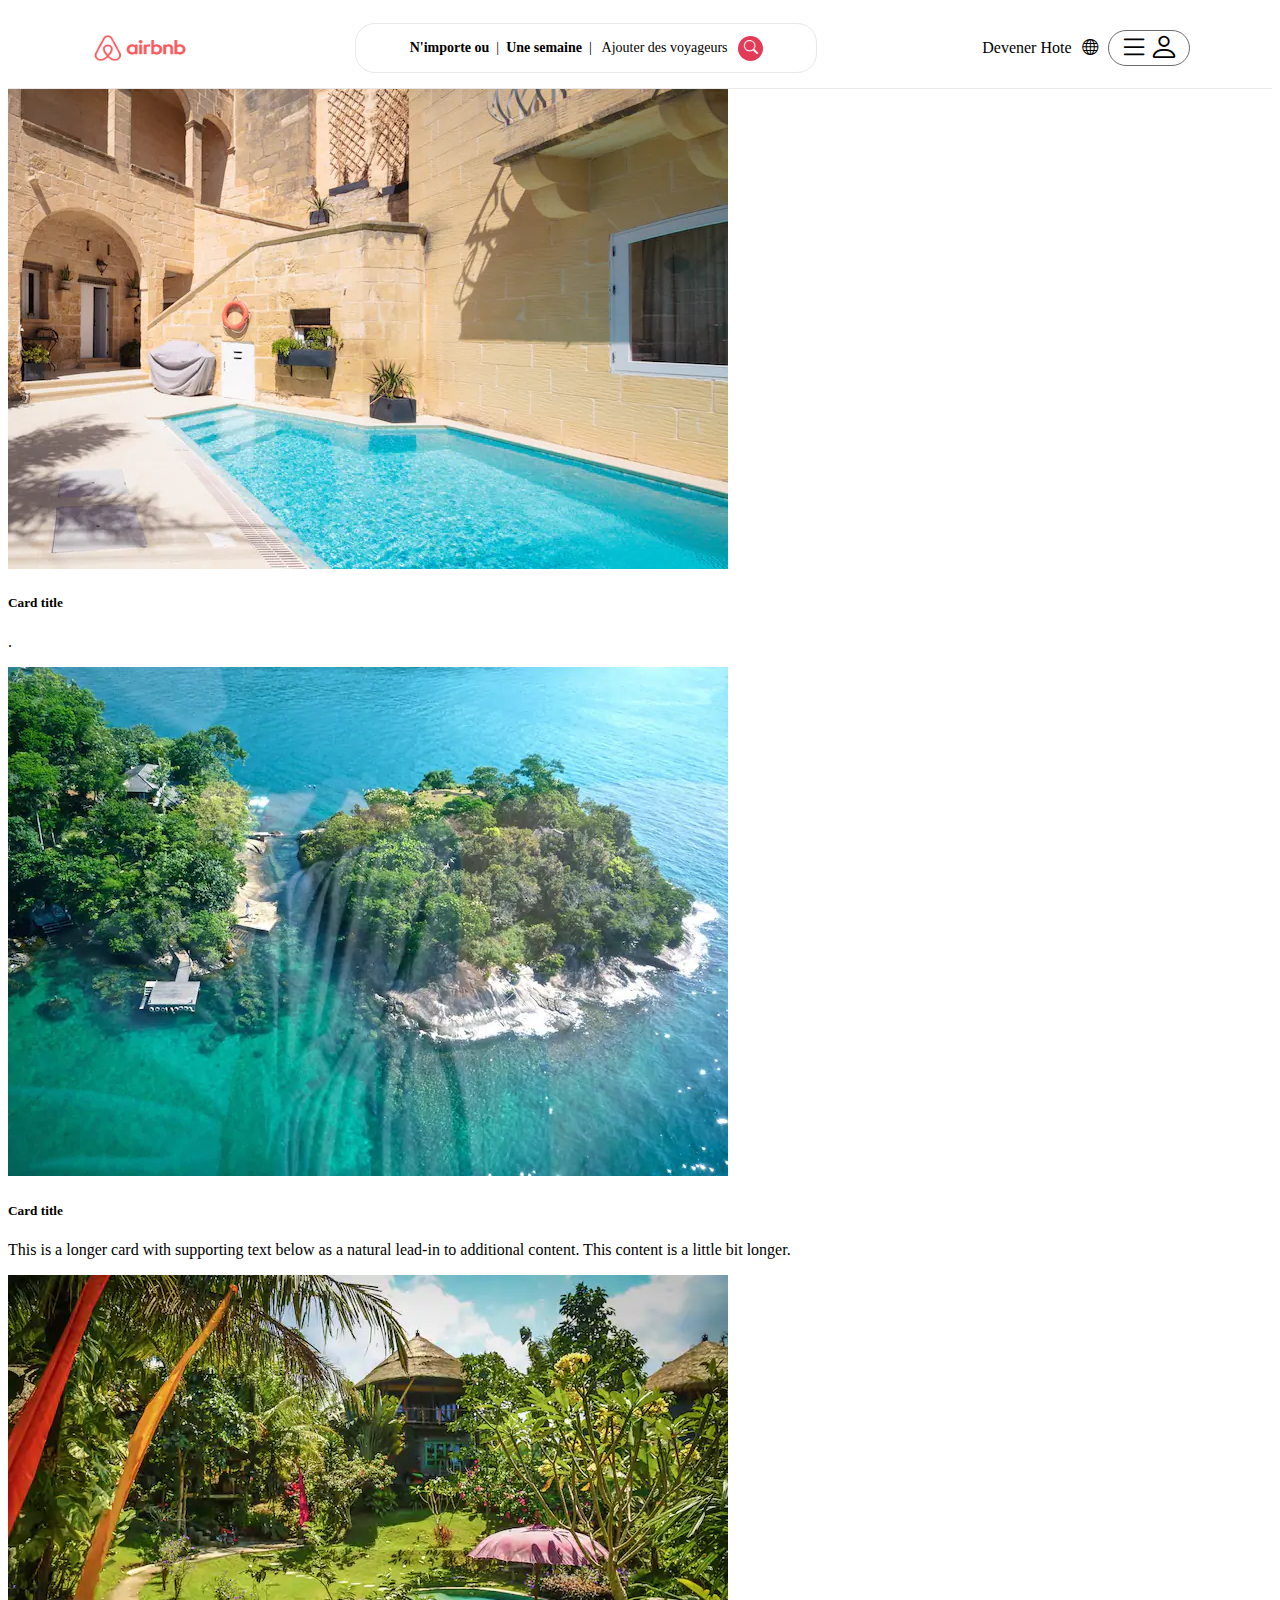
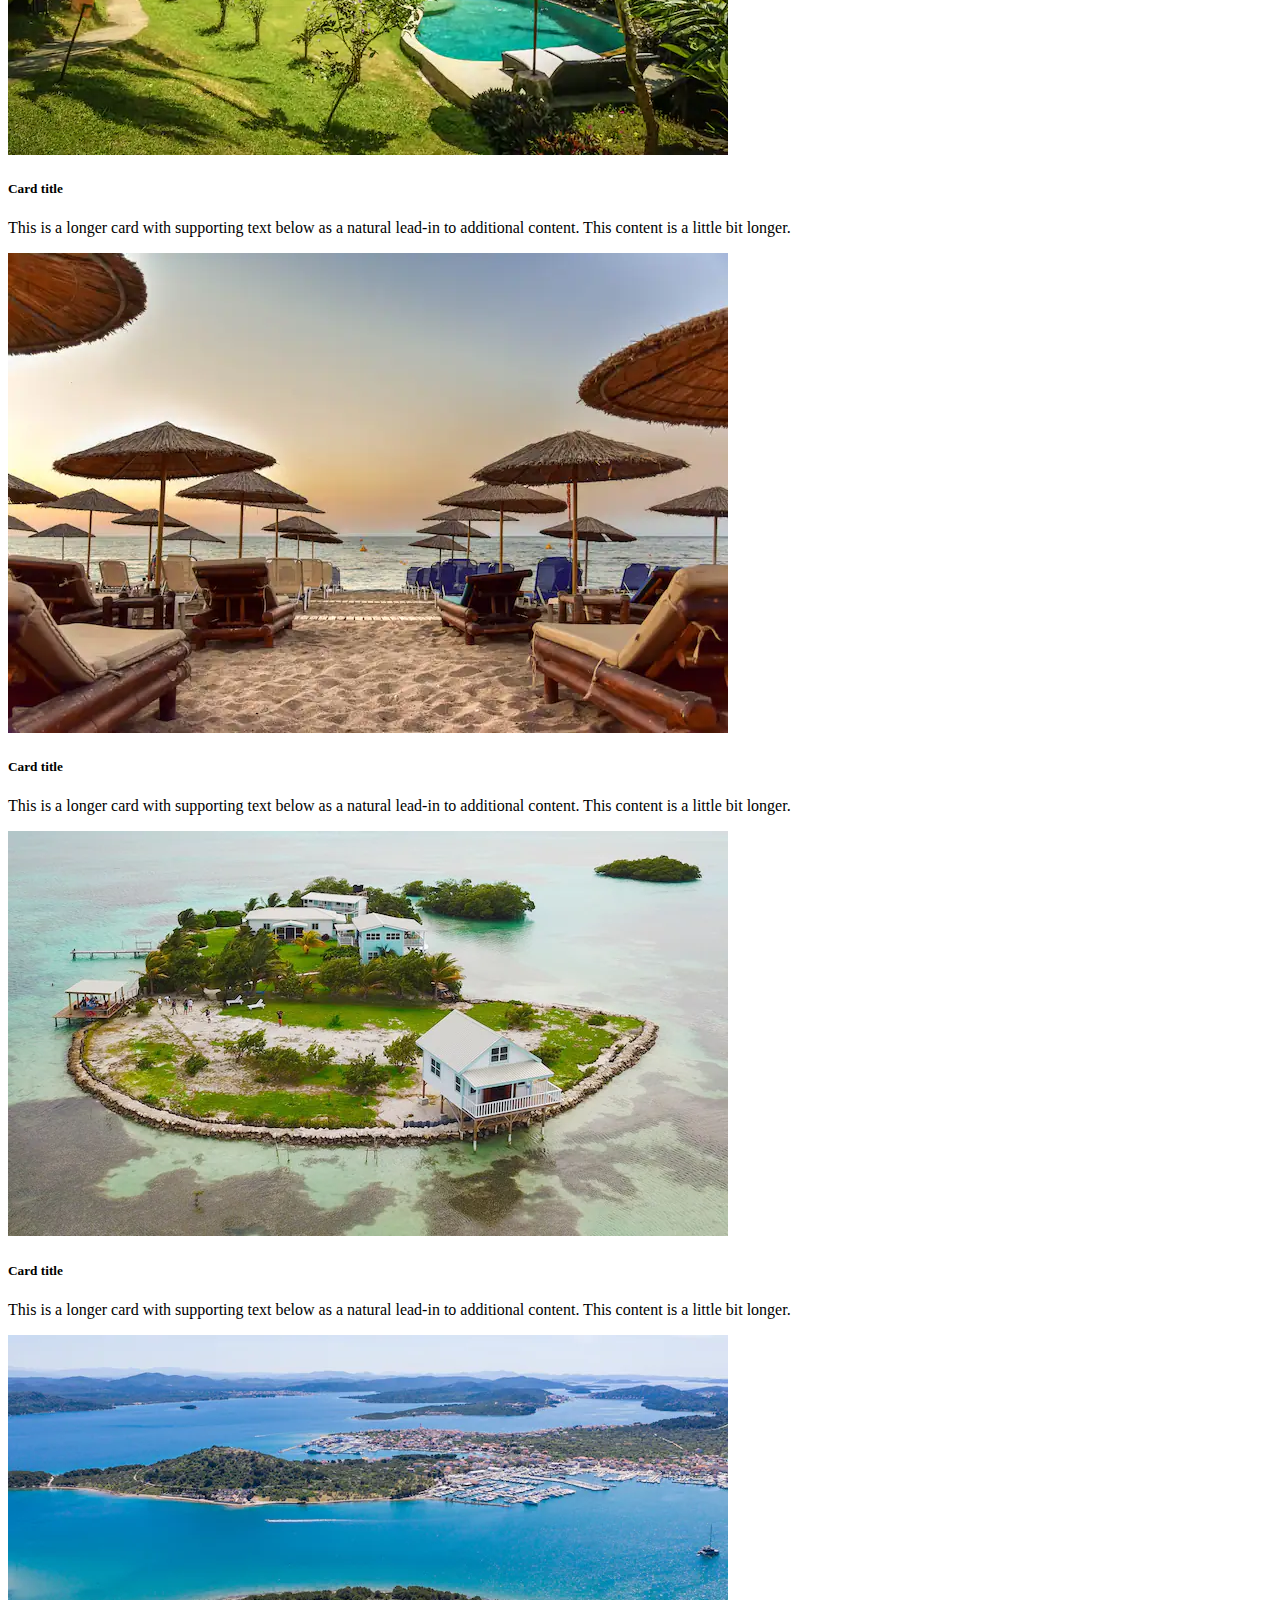
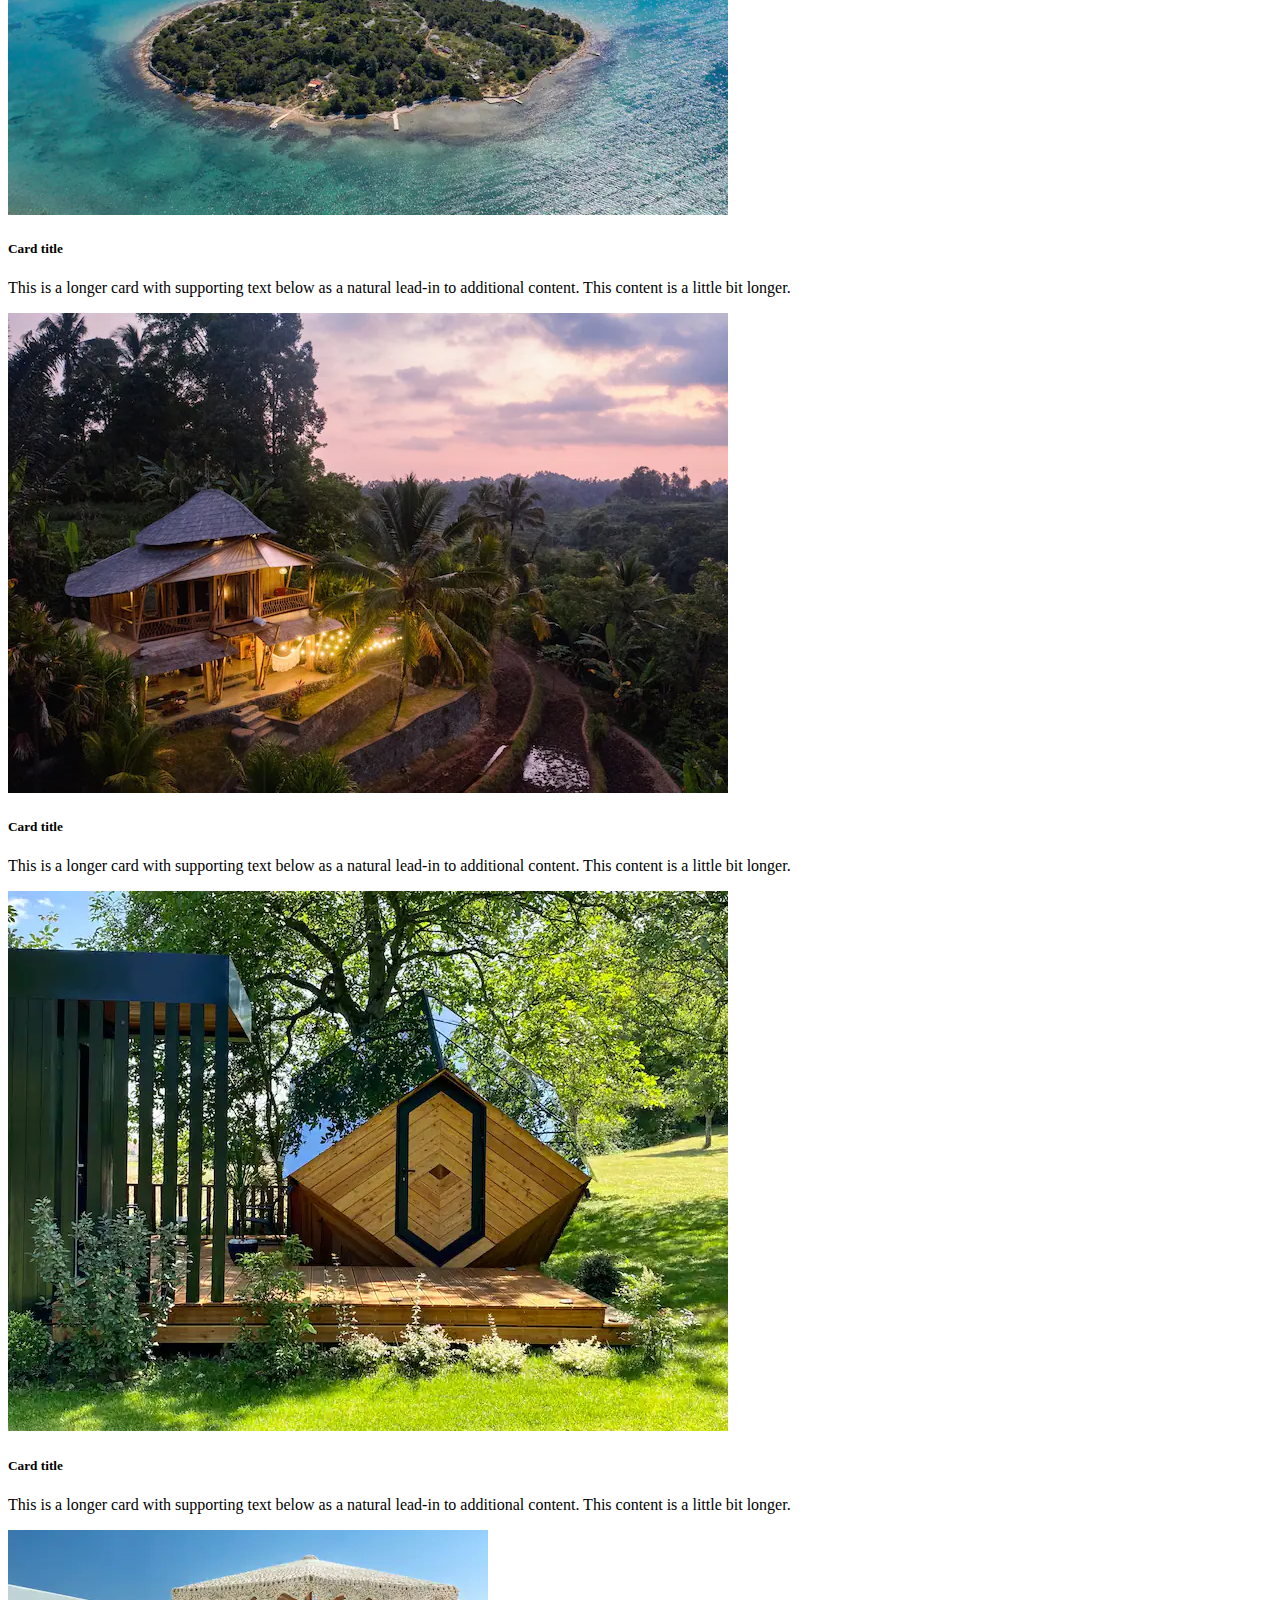
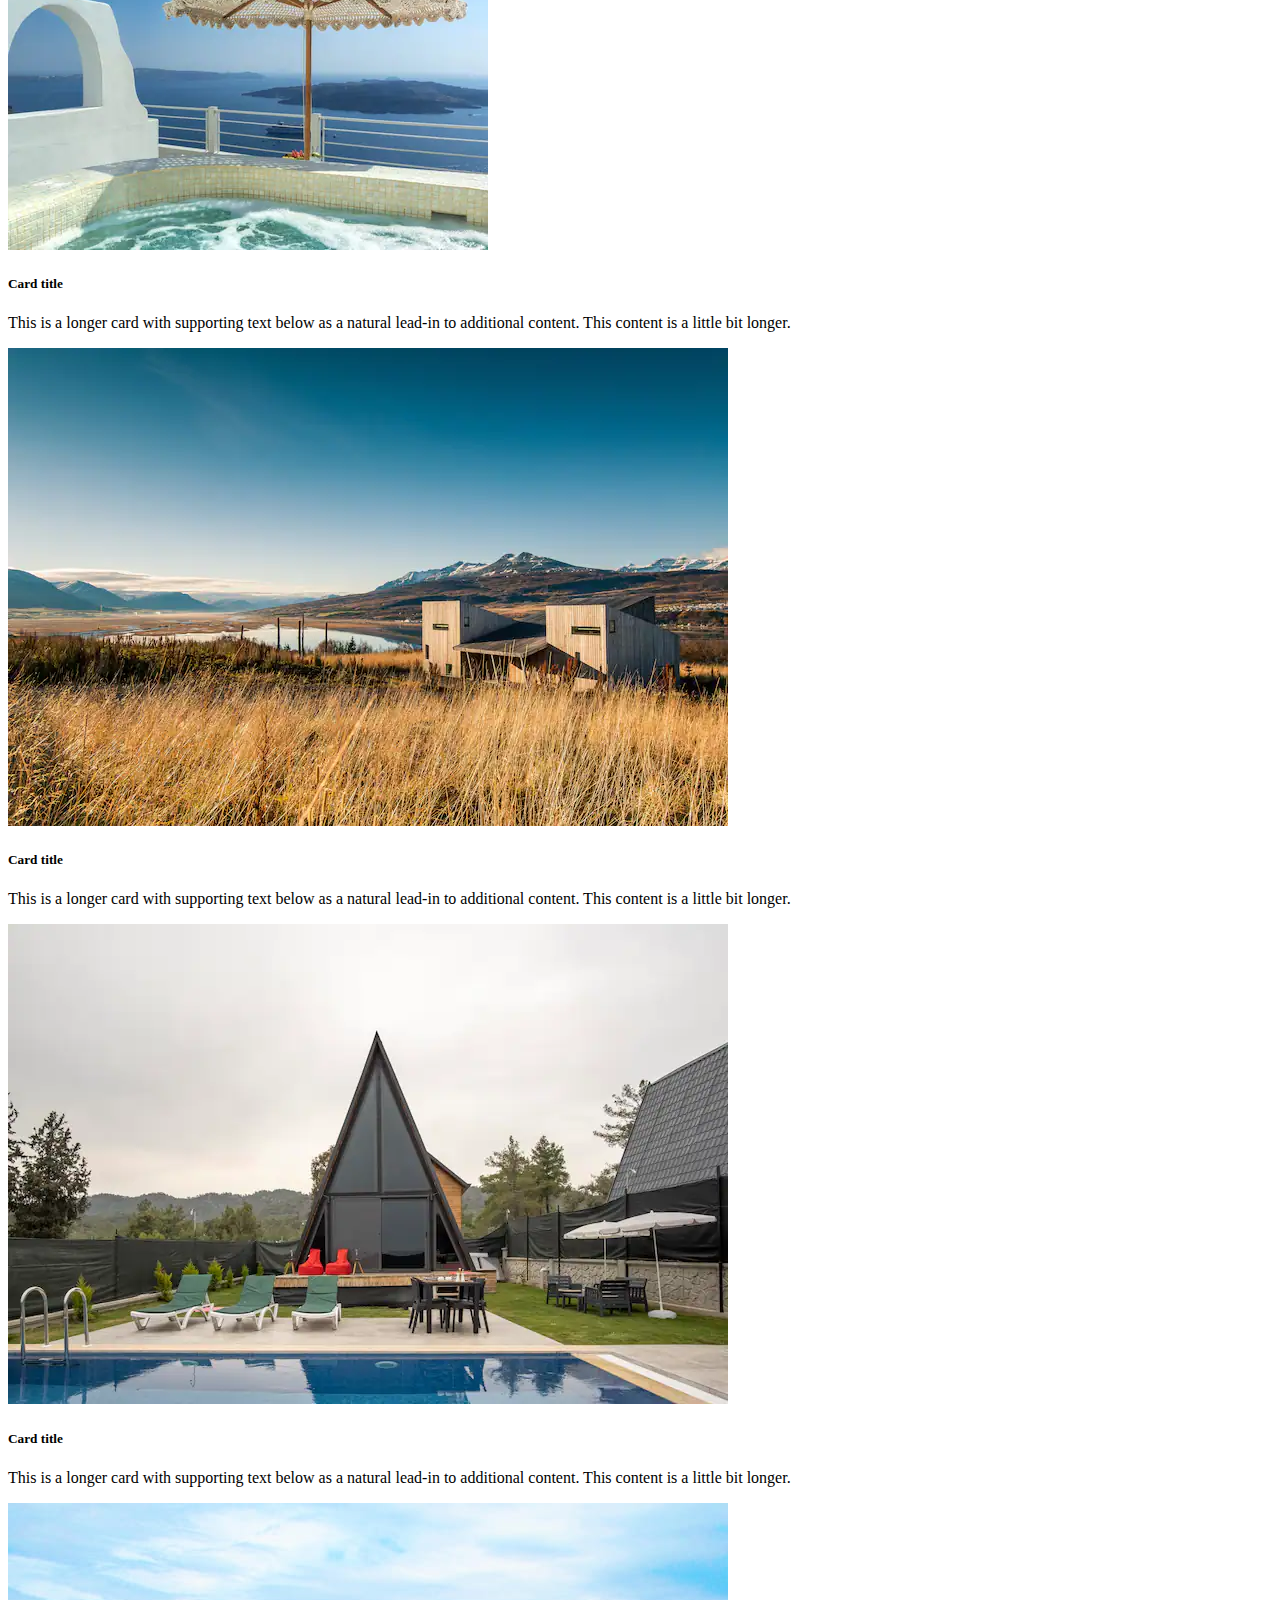
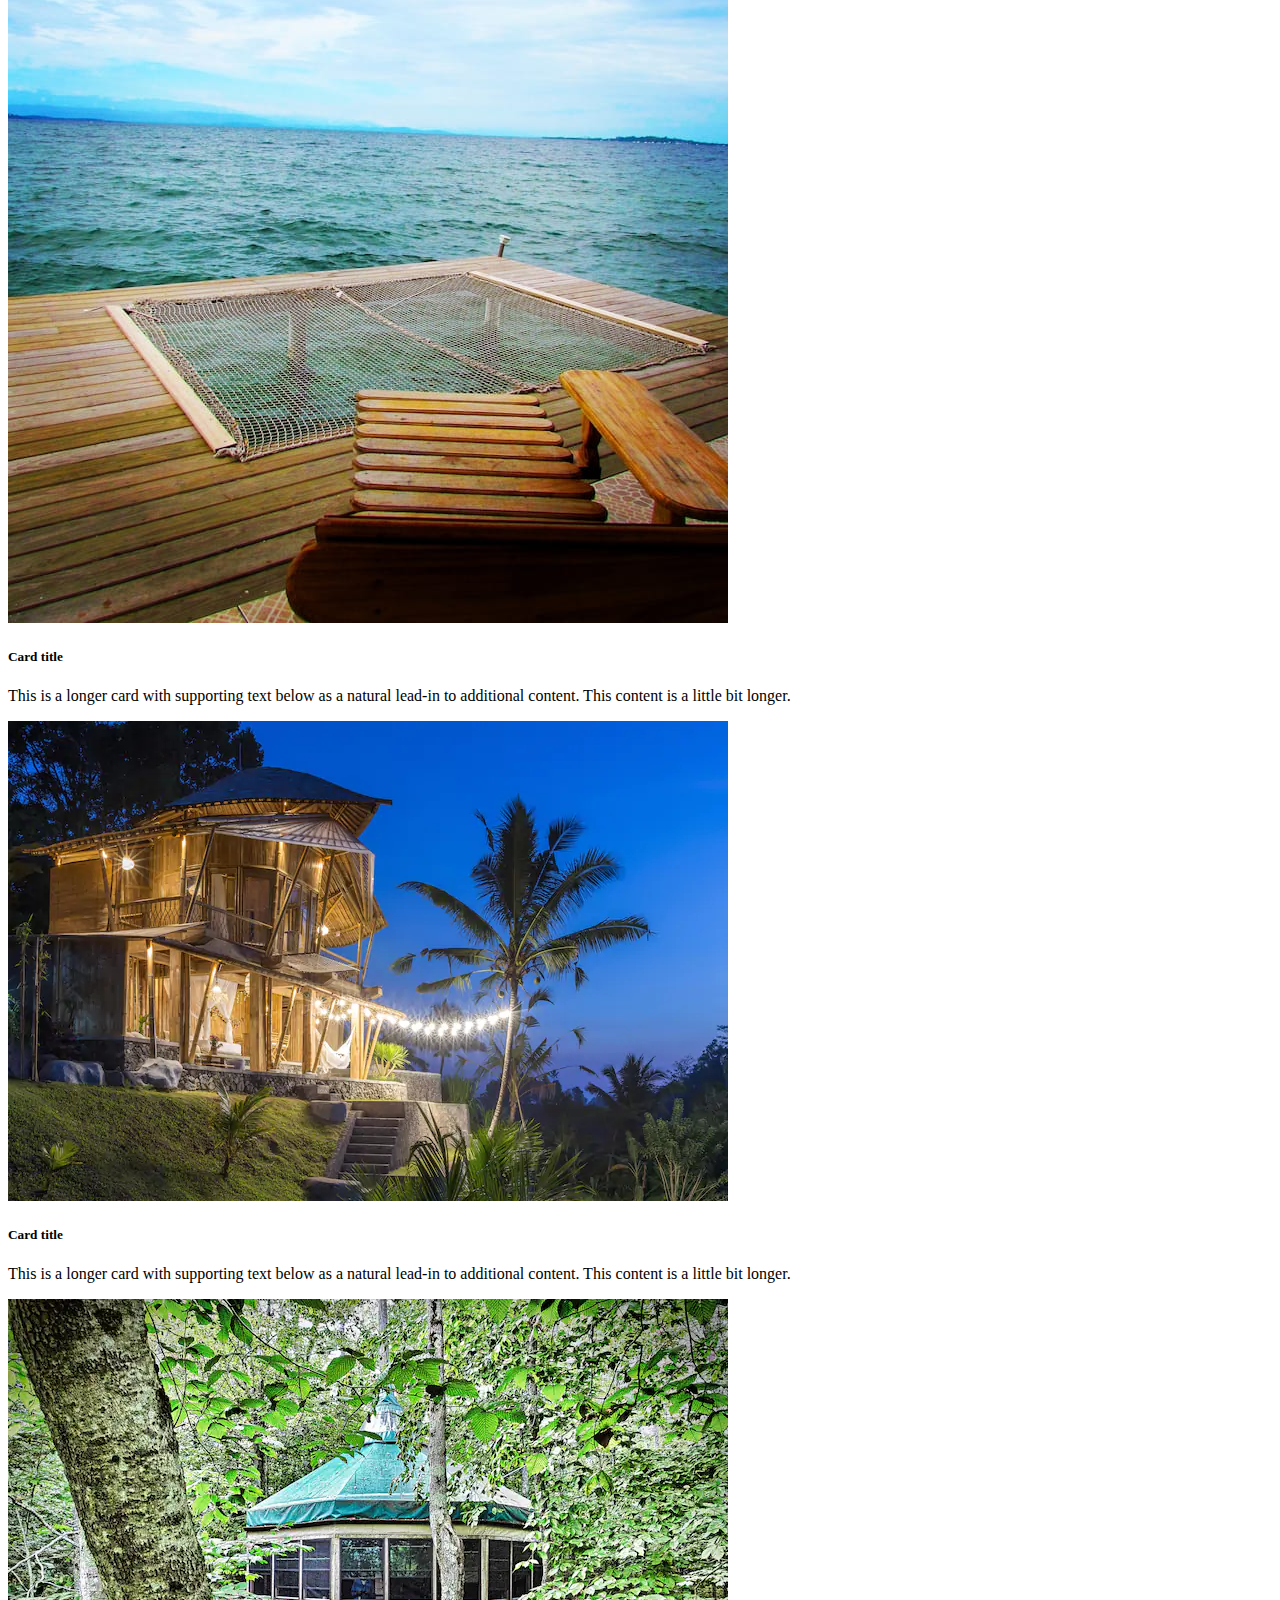
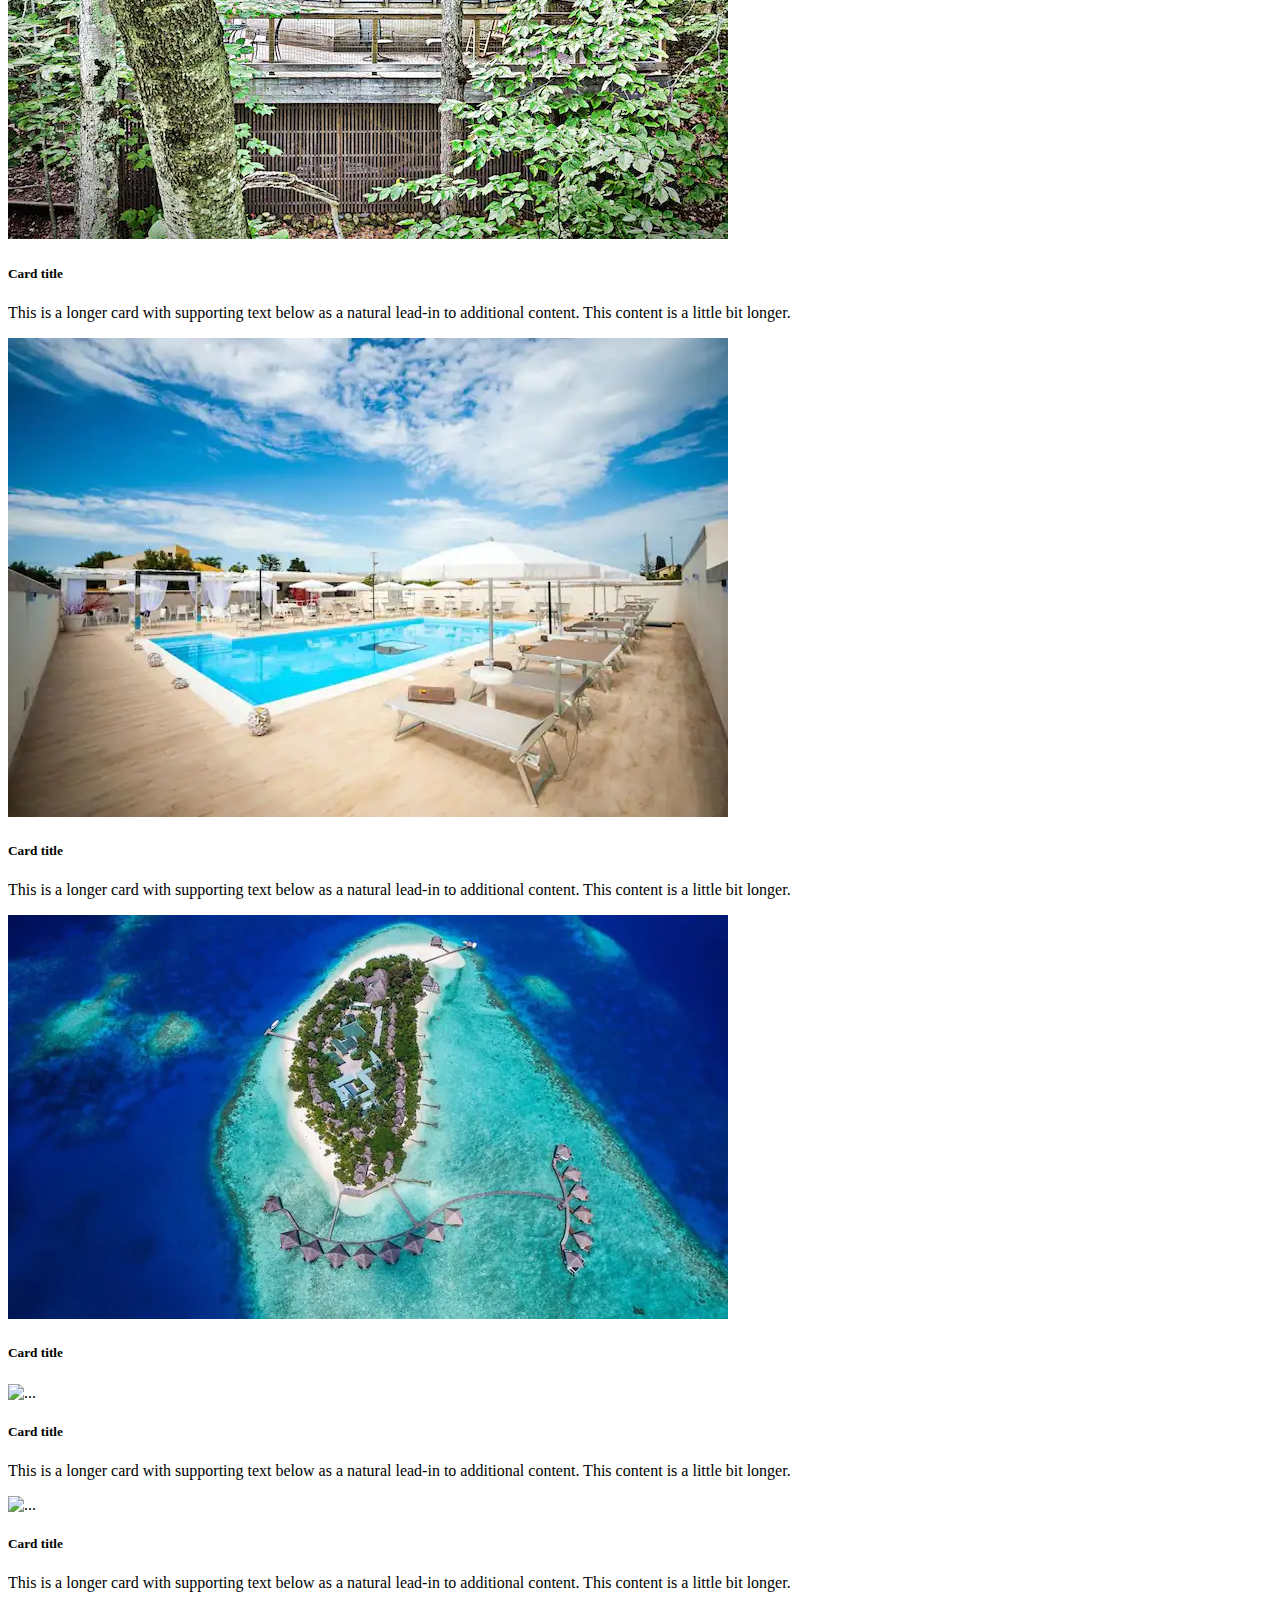
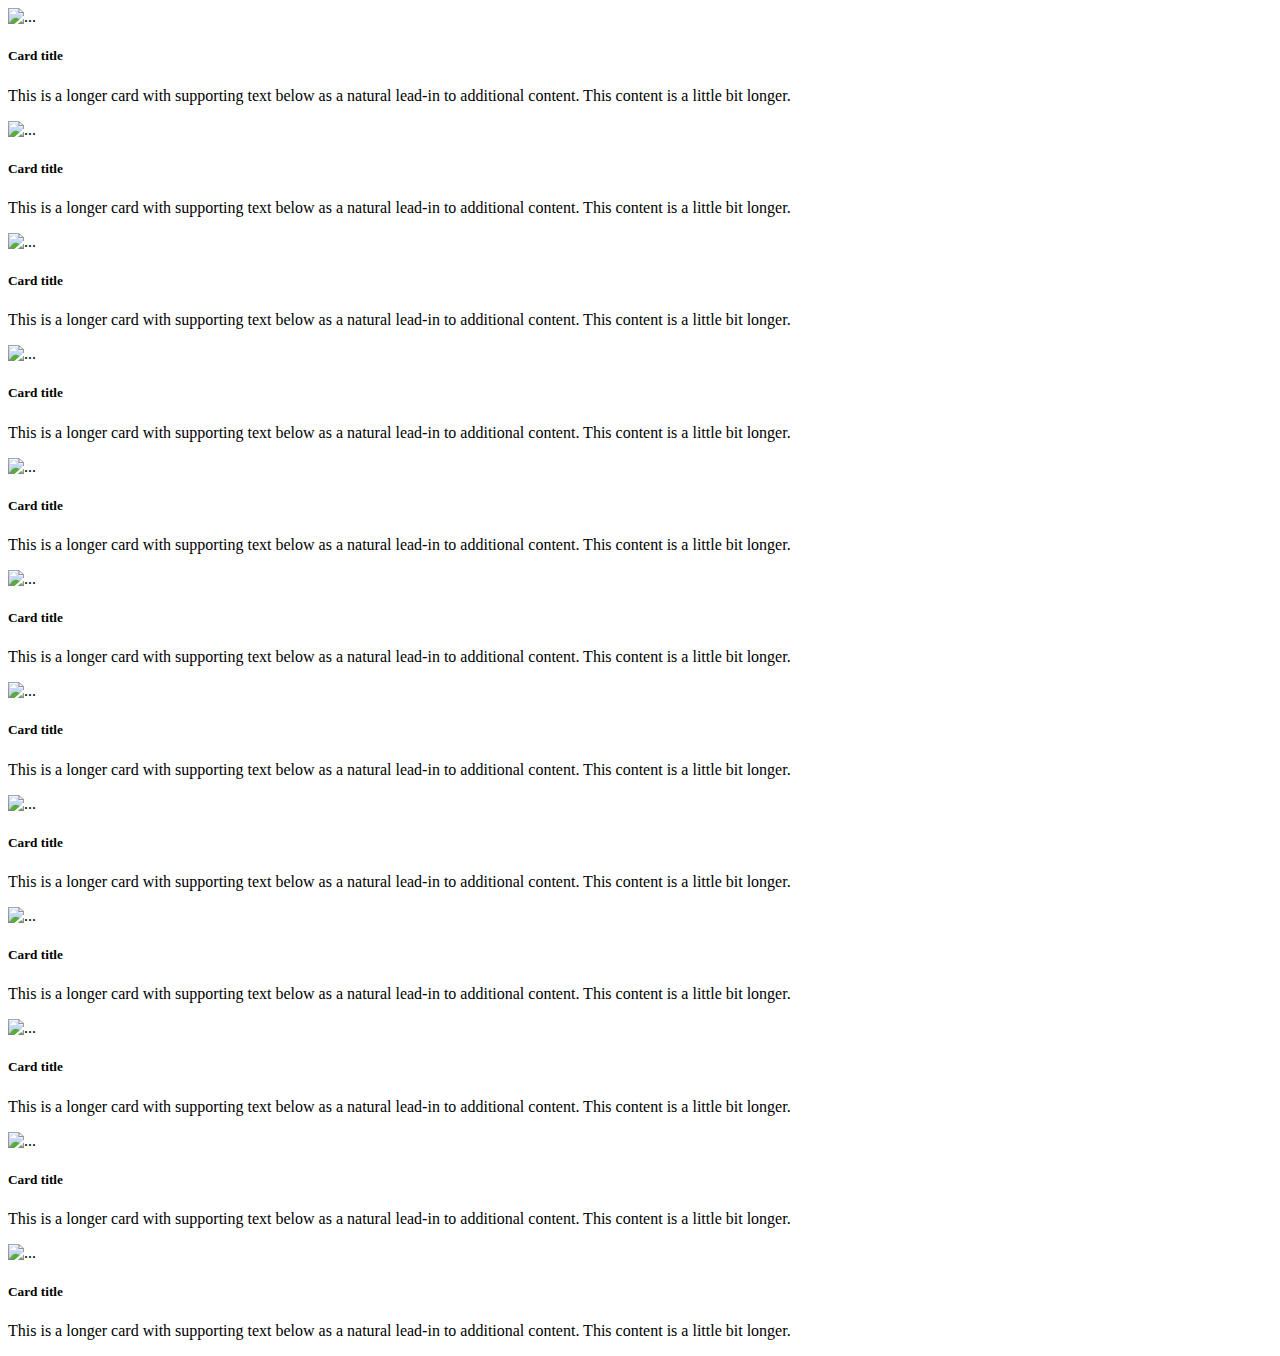
==== Act-2.3.1/index.html @ a442e337 "first commit" ====
<!DOCTYPE html>
<html lang="en">
<head>
    <meta charset="UTF-8">
    <meta http-equiv="X-UA-Compatible" content="IE=edge">
    <meta name="viewport" content="width=device-width, initial-scale=1.0">
    <link rel="stylesheet" href="style.css">
    <link href="https://cdn.jsdelivr.net/npm/bootstrap@5.2.0-beta1/dist/css/bootstrap.min.css" rel="stylesheet" integrity="sha384-0evHe/X+R7YkIZDRvuzKMRqM+OrBnVFBL6DOitfPri4tjfHxaWutUpFmBp4vmVor" crossorigin="anonymous">
    <link rel="stylesheet" href="https://cdn.jsdelivr.net/npm/bootstrap-icons@1.8.3/font/bootstrap-icons.css">
    <title>Locations saisonnières et locations en résidence -Airbnb </title>
</head>
<body>
<!-- navbar -->
    <nav>
        <img src="./icones/Airbnb.jpg" alt="nav-logo" height="50px" width="100px">
        <div class="search">
            <strong> N'importe ou </strong>&ensp;|&ensp;
            <strong> Une semaine</strong> &ensp;|&ensp;
             Ajouter des voyageurs &ensp; 
            <span class="search-icon"><i class="bi bi-search"></i></span>
        </div>
        <div class="nav-item3">
            <span>Devener Hote</span>
            <span id="globe-icon"><i class="bi bi-globe"></i></span>
            <div class="connect">
                <span><i class="bi bi-list"   style="font-size: 30px;"></i></span>
                <span><i class="bi bi-person" style="font-size: 30px;"></i></span>
            </div>
        </div>
    </nav>
    <!-- <div class="container">
     <div class="row row-cols-1 row-cols-md-2 g-4">

      <div class="col">
        <div class="card">
          <img src="..."  alt="...">
          <div class="card-body">
            <h5 class="card-title">Card title</h5>
            <p class="card-text">This is a longer card with supporting text below as a natural lead-in to additional content. This content is a little bit longer.</p>
          </div>
        </div>
      </div>


      <div class="col">
        <div class="card">
          <img src="..."  alt="...">
          <div class="card-body">
            <h5 class="card-title">Card title</h5>
            <p class="card-text">This is a longer card with supporting text below as a natural lead-in to additional content. This content is a little bit longer.</p>
          </div>
        </div>
      </div>
      <div class="col">
        <div class="card">
          <img src="..."  alt="...">
          <div class="card-body">
            <h5 class="card-title">Card title</h5>
            <p class="card-text">This is a longer card with supporting text below as a natural lead-in to additional content.</p>
          </div>
        </div>
      </div>
      <div class="col">
        <div class="card">
          <img src="..."  alt="...">
          <div class="card-body">
            <h5 class="card-title">Card title</h5>
            <p class="card-text">This is a longer card with supporting text below as a natural lead-in to additional content. This content is a little bit longer.</p>
          </div>
        </div>
      </div>
    </div>
  </div> -->

  <!-- <div class="container">
    <div class="row"><br>
       <div class="colonne">
        <div class="card">
          <img src="..."  alt="...">
          <div class="card-body">
            <h5 class="card-title">Card title</h5>
            <p class="card-text">This is a longer card with supporting text below as a natural lead-in to additional content. This content is a little bit longer.</p>
          </div>
        </div>
       </div>
       <div class="colonne">
        <div class="card">
          <img src="..."  alt="...">
          <div class="card-body">
            <h5 class="card-title">Card title</h5>
            <p class="card-text">This is a longer card with supporting text below as a natural lead-in to additional content. This content is a little bit longer.</p>
          </div>
        </div>
       </div>

       <div class="colonne">
        <div class="card">
          <img src="..."  alt="...">
          <div class="card-body">
            <h5 class="card-title">Card title</h5>
            <p class="card-text">This is a longer card with supporting text below as a natural lead-in to additional content. This content is a little bit longer.</p>
          </div>
        </div>
       </div>

       <div class="colonne">
        <div class="card">
          <img src="..."  alt="...">
          <div class="card-body">
            <h5 class="card-title">Card title</h5>
            <p class="card-text">This is a longer card with supporting text below as a natural lead-in to additional content. This content is a little bit longer.</p>
          </div>
        </div>
       </div>

       <div class="row">
        <div class="colonne">
         <div class="card">
           <img src="..."  alt="...">
           <div class="card-body">
             <h5 class="card-title">Card title</h5>
             <p class="card-text">This is a longer card with supporting text below as a natural lead-in to additional content. This content is a little bit longer.</p>
           </div>
         </div>
        </div>
        <div class="colonne">
         <div class="card">
           <img src="..."  alt="...">
           <div class="card-body">
             <h5 class="card-title">Card title</h5>
             <p class="card-text">This is a longer card with supporting text below as a natural lead-in to additional content. This content is a little bit longer.</p>
           </div>
         </div>
        </div>
 
        <div class="colonne">
         <div class="card">
           <img src="..."  alt="...">
           <div class="card-body">
             <h5 class="card-title">Card title</h5>
             <p class="card-text">This is a longer card with supporting text below as a natural lead-in to additional content. This content is a little bit longer.</p>
           </div>
         </div>
        </div>
 
        <div class="colonne">
         <div class="card">
           <img src="..."  alt="...">
           <div class="card-body">
             <h5 class="card-title">Card title</h5>
             <p class="card-text">This is a longer card with supporting text below as a natural lead-in to additional content. This content is a little bit longer.</p>
           </div>
         </div>
        </div>
        <div class="row">
          <div class="colonne">
           <div class="card">
             <img src="..."  alt="...">
             <div class="card-body">
               <h5 class="card-title">Card title</h5>
               <p class="card-text">This is a longer card with supporting text below as a natural lead-in to additional content. This content is a little bit longer.</p>
             </div>
           </div>
          </div>
          <div class="colonne">
           <div class="card">
             <img src="..."  alt="...">
             <div class="card-body">
               <h5 class="card-title">Card title</h5>
               <p class="card-text">This is a longer card with supporting text below as a natural lead-in to additional content. This content is a little bit longer.</p>
             </div>
           </div>
          </div>
   
          <div class="colonne">
           <div class="card">
             <img src="..."  alt="...">
             <div class="card-body">
               <h5 class="card-title">Card title</h5>
               <p class="card-text">This is a longer card with supporting text below as a natural lead-in to additional content. This content is a little bit longer.</p>
             </div>
           </div>
          </div>
   
          <div class="colonne">
           <div class="card">
             <img src="..."  alt="...">
             <div class="card-body">
               <h5 class="card-title">Card title</h5>
               <p class="card-text">This is a longer card with supporting text below as a natural lead-in to additional content. This content is a little bit longer.</p>
             </div>
           </div>
          </div>
          <div class="row">
            <div class="colonne">
             <div class="card">
               <img src="..."  alt="...">
               <div class="card-body">
                 <h5 class="card-title">Card title</h5>
                 <p class="card-text">This is a longer card with supporting text below as a natural lead-in to additional content. This content is a little bit longer.</p>
               </div>
             </div>
            </div>
            <div class="colonne">
             <div class="card">
               <img src="..."  alt="...">
               <div class="card-body">
                 <h5 class="card-title">Card title</h5>
                 <p class="card-text">This is a longer card with supporting text below as a natural lead-in to additional content. This content is a little bit longer.</p>
               </div>
             </div>
            </div>
     
           
     
            <div class="colonne">
             <div class="card">
               <img src="..."  alt="...">
               <div class="card-body">
                 <h5 class="card-title">Card title</h5>
                 <p class="card-text">This is a longer card with supporting text below as a natural lead-in to additional content. This content is a little bit longer.</p>
               </div>
             </div>
            </div>
          -->



            <div class="container">
              <div class="row row-cols-2 row-cols-lg-5 g-2 g-lg-3">
                <div class="col">
                  <div class="p-3 border bg-light">
                    <div class="colonne">
                      <div class="card">
                        <img src="./hosting/02e76230_original.jpg"  alt="...">
                        <div class="card-body">
                          <h5 class="card-title">Card title</h5>
                          <p class="card-text">.</p>
                        </div>
                      </div>
                     </div>



                  </div>
                </div>
                <div class="col">
                  <div class="p-3 border bg-light">

                    <div class="colonne">
                      <div class="card">
                        <img src="./hosting/02ebace7_original.jpg"  alt="...">
                        <div class="card-body">
                          <h5 class="card-title">Card title</h5>
                          <p class="card-text">This is a longer card with supporting text below as a natural lead-in to additional content. This content is a little bit longer.</p>
                        </div>
                      </div>
                     </div>


                  </div>
                </div>
                <div class="col">
                  <div class="p-3 border bg-light">

                    <div class="colonne">
                      <div class="card">
                        <img src="./hosting/0b25f6b3-f215-4938-ac81-581eb3929047.jpg"  alt="...">
                        <div class="card-body">
                          <h5 class="card-title">Card title</h5>
                          <p class="card-text">This is a longer card with supporting text below as a natural lead-in to additional content. This content is a little bit longer.</p>
                        </div>
                      </div>
                     </div>

                  </div>
                </div>
                <div class="col">
                  <div class="p-3 border bg-light">

                    <div class="colonne">
                      <div class="card">
                        <img src="./hosting/14ccf158-d09c-43ae-90ba-56edeb73273c.jpeg"  alt="...">
                        <div class="card-body">
                          <h5 class="card-title">Card title</h5>
                          <p class="card-text">This is a longer card with supporting text below as a natural lead-in to additional content. This content is a little bit longer.</p>
                        </div>
                      </div>
                     </div>

                  </div>
                </div>
                <div class="col">
                  <div class="p-3 border bg-light">
                    <div class="colonne">
                      <div class="card">
                        <img src="./hosting/1b71f1bc-c393-449f-949a-d6906fbc64a2.jpeg"  alt="...">
                        <div class="card-body">
                          <h5 class="card-title">Card title</h5>
                          <p class="card-text">This is a longer card with supporting text below as a natural lead-in to additional content. This content is a little bit longer.</p>
                        </div>
                      </div>
                     </div>


                  </div>
                </div>
                <div class="col">
                  <div class="p-3 border bg-light">
                    <div class="colonne">
                      <div class="card">
                        <img src="./hosting/1d798d07-2637-40a1-99ac-46a7ea056492.jpg"  alt="...">
                        <div class="card-body">
                          <h5 class="card-title">Card title</h5>
                          <p class="card-text">This is a longer card with supporting text below as a natural lead-in to additional content. This content is a little bit longer.</p>
                        </div>
                      </div>
                     </div>

                  </div>
                </div>
                <div class="col">
                  <div class="p-3 border bg-light">


                    <div class="colonne">
                      <div class="card">
                        <img src="./hosting/35bb93e0-662d-4240-9fc8-ab78e60a9027.jpeg"  alt="...">
                        <div class="card-body">
                          <h5 class="card-title">Card title</h5>
                          <p class="card-text">This is a longer card with supporting text below as a natural lead-in to additional content. This content is a little bit longer.</p>
                        </div>
                      </div>
                     </div>

                  </div>
                </div>
                <div class="col">
                  <div class="p-3 border bg-light">


                    <div class="colonne">
                      <div class="card">
                        <img src="./hosting/37d5f0ec-0ccc-4df3-846b-8d147c3960f4.jpeg"  alt="...">
                        <div class="card-body">
                          <h5 class="card-title">Card title</h5>
                          <p class="card-text">This is a longer card with supporting text below as a natural lead-in to additional content. This content is a little bit longer.</p>
                        </div>
                      </div>
                     </div>
                  </div>
                </div>
                <div class="col">
                  <div class="p-3 border bg-light">

                    <div class="colonne">
                      <div class="card">
                        <img src="./hosting/4ab988e5-15d7-4222-a90a-8929c413e6d5.jpeg"  alt="...">
                        <div class="card-body">
                          <h5 class="card-title">Card title</h5>
                          <p class="card-text">This is a longer card with supporting text below as a natural lead-in to additional content. This content is a little bit longer.</p>
                        </div>
                      </div>
                     </div>

                  </div>
                </div>
                <div class="col">
                  <div class="p-3 border bg-light">

                    <div class="colonne">
                      <div class="card">
                        <img src="./hosting/6ef8e934_original.jpg"  alt="...">
                        <div class="card-body">
                          <h5 class="card-title">Card title</h5>
                          <p class="card-text">This is a longer card with supporting text below as a natural lead-in to additional content. This content is a little bit longer.</p>
                        </div>
                      </div>
                     </div>



                  </div>
                </div>
              </div>
            </div>





            <div class="container">
              <div class="row row-cols-2 row-cols-lg-5 g-2 g-lg-3">
                <div class="col">
                  <div class="p-3 border bg-light">


                    <div class="colonne">
                      <div class="card">
                        <img src="./hosting/7d85f4fd-0dce-49ec-a376-46d40ef3689d.jpeg"  alt="...">
                        <div class="card-body">
                          <h5 class="card-title">Card title</h5>
                          <p class="card-text">This is a longer card with supporting text below as a natural lead-in to additional content. This content is a little bit longer.</p>
                        </div>
                      </div>
                     </div>

                  </div>
                </div>
                <div class="col">
                  <div class="p-3 border bg-light">

                    <div class="colonne">
                      <div class="card">
                        <img src="./hosting/80a1e8cd_original.jpg"  alt="...">
                        <div class="card-body">
                          <h5 class="card-title">Card title</h5>
                          <p class="card-text">This is a longer card with supporting text below as a natural lead-in to additional content. This content is a little bit longer.</p>
                        </div>
                      </div>
                     </div>


                  </div>
                </div>
                <div class="col">
                  <div class="p-3 border bg-light">
                    <div class="colonne">
                      <div class="card">
                        <img src="./hosting/832cfc80-d0c7-4736-8e7c-30b0340f67fd.jpg"  alt="...">
                        <div class="card-body">
                          <h5 class="card-title">Card title</h5>
                          <p class="card-text">This is a longer card with supporting text below as a natural lead-in to additional content. This content is a little bit longer.</p>
                        </div>
                      </div>
                     </div>


                  </div>
                </div>
                <div class="col">
                  <div class="p-3 border bg-light">

                    <div class="colonne">
                      <div class="card">
                        <img src="./hosting/c64d7348-90be-4c90-af9a-7d2794702e23.jpeg"  alt="...">
                        <div class="card-body">
                          <h5 class="card-title">Card title</h5>
                          <p class="card-text">This is a longer card with supporting text below as a natural lead-in to additional content. This content is a little bit longer.</p>
                        </div>
                      </div>
                     </div>

                  </div>
                </div>
                <div class="col">
                  <div class="p-3 border bg-light">
                    <div class="colonne">
                      <div class="card">
                        <img src="./hosting/cdaef12c-db7a-437f-96a9-55c0d2f253b9.jpeg"  alt="...">
                        <div class="card-body">
                          <h5 class="card-title">Card title</h5>
                          <p class="card-text">This is a longer card with supporting text below as a natural lead-in to additional content. This content is a little bit longer.</p>
                        </div>
                      </div>
                     </div>


                  </div>
                </div>
                <div class="col">
                  <div class="p-3 border bg-light">

                    <div class="colonne">
                      <div class="card">
                        <img src="./hosting/e24c13b9-dd2a-4e15-9845-dd588a884e39.jpg"  alt="...">
                        <div class="card-body">
                          <h5 class="card-title">Card title</h5>
                          <a aria-labelledby="title_48174475" class="ln2bl2p dir dir-ltr" href="/rooms/48174475?adults=1&amp;category_tag=Tag%3A7769&amp;children=0&amp;infants=0&amp;search_mode=flex_destinations_search&amp;check_in=2022-09-03&amp;check_out=2022-09-08&amp;previous_page_section_name=1000&amp;federated_search_id=664a9623-32e1-40c0-9a71-227f51f8cf1d" rel="noopener noreferrer nofollow" target="listing_48174475"></a>
                        </div>
                      </div>
                     </div>
                  </div>
                </div>
                <div class="col">
                  <div class="p-3 border bg-light">

                    <div class="colonne">
                      <div class="card">
                        <img src="..."  alt="...">
                        <div class="card-body">
                          <h5 class="card-title">Card title</h5>
                          <p class="card-text">This is a longer card with supporting text below as a natural lead-in to additional content. This content is a little bit longer.</p>
                        </div>
                      </div>
                     </div>


                  </div>
                </div>
                <div class="col">
                  <div class="p-3 border bg-light">

                    <div class="colonne">
                      <div class="card">
                        <img src="..."  alt="...">
                        <div class="card-body">
                          <h5 class="card-title">Card title</h5>
                          <p class="card-text">This is a longer card with supporting text below as a natural lead-in to additional content. This content is a little bit longer.</p>
                        </div>
                      </div>
                     </div>

                  </div>
                </div>
                <div class="col">
                  <div class="p-3 border bg-light">

                    <div class="colonne">
                      <div class="card">
                        <img src="..."  alt="...">
                        <div class="card-body">
                          <h5 class="card-title">Card title</h5>
                          <p class="card-text">This is a longer card with supporting text below as a natural lead-in to additional content. This content is a little bit longer.</p>
                        </div>
                      </div>
                     </div>

                  </div>
                </div>
                <div class="col">
                  <div class="p-3 border bg-light">

                    <div class="colonne">
                      <div class="card">
                        <img src="..."  alt="...">
                        <div class="card-body">
                          <h5 class="card-title">Card title</h5>
                          <p class="card-text">This is a longer card with supporting text below as a natural lead-in to additional content. This content is a little bit longer.</p>
                        </div>
                      </div>
                     </div>


                    
                  </div>
                </div>
              </div>
            </div>



            <div class="container">
              <div class="row row-cols-2 row-cols-lg-5 g-2 g-lg-3">
                <div class="col">
                  <div class="p-3 border bg-light">


                    <div class="colonne">
                      <div class="card">
                        <img src="..."  alt="...">
                        <div class="card-body">
                          <h5 class="card-title">Card title</h5>
                          <p class="card-text">This is a longer card with supporting text below as a natural lead-in to additional content. This content is a little bit longer.</p>
                        </div>
                      </div>
                     </div>

                  </div>
                </div>
                <div class="col">
                  <div class="p-3 border bg-light">


                    <div class="colonne">
                      <div class="card">
                        <img src="..."  alt="...">
                        <div class="card-body">
                          <h5 class="card-title">Card title</h5>
                          <p class="card-text">This is a longer card with supporting text below as a natural lead-in to additional content. This content is a little bit longer.</p>
                        </div>
                      </div>
                     </div>

                  </div>
                </div>
                <div class="col">
                  <div class="p-3 border bg-light">


                    <div class="colonne">
                      <div class="card">
                        <img src="..."  alt="...">
                        <div class="card-body">
                          <h5 class="card-title">Card title</h5>
                          <p class="card-text">This is a longer card with supporting text below as a natural lead-in to additional content. This content is a little bit longer.</p>
                        </div>
                      </div>
                     </div>
                  </div>
                </div>
                <div class="col">
                  <div class="p-3 border bg-light">
                    <div class="colonne">
                      <div class="card">
                        <img src="..."  alt="...">
                        <div class="card-body">
                          <h5 class="card-title">Card title</h5>
                          <p class="card-text">This is a longer card with supporting text below as a natural lead-in to additional content. This content is a little bit longer.</p>
                        </div>
                      </div>
                     </div>


                  </div>
                </div>
                <div class="col">
                  <div class="p-3 border bg-light">

                    <div class="colonne">
                      <div class="card">
                        <img src="..."  alt="...">
                        <div class="card-body">
                          <h5 class="card-title">Card title</h5>
                          <p class="card-text">This is a longer card with supporting text below as a natural lead-in to additional content. This content is a little bit longer.</p>
                        </div>
                      </div>
                     </div>

                  </div>
                </div>
                <div class="col">
                  <div class="p-3 border bg-light">

                    <div class="colonne">
                      <div class="card">
                        <img src="..."  alt="...">
                        <div class="card-body">
                          <h5 class="card-title">Card title</h5>
                          <p class="card-text">This is a longer card with supporting text below as a natural lead-in to additional content. This content is a little bit longer.</p>
                        </div>
                      </div>
                     </div>
                  </div>
                </div>
                <div class="col">
                  <div class="p-3 border bg-light">

                    <div class="colonne">
                      <div class="card">
                        <img src="..."  alt="...">
                        <div class="card-body">
                          <h5 class="card-title">Card title</h5>
                          <p class="card-text">This is a longer card with supporting text below as a natural lead-in to additional content. This content is a little bit longer.</p>
                        </div>
                      </div>
                     </div>


                  </div>
                </div>
                <div class="col">
                  <div class="p-3 border bg-light">

                    <div class="colonne">
                      <div class="card">
                        <img src="..."  alt="...">
                        <div class="card-body">
                          <h5 class="card-title">Card title</h5>
                          <p class="card-text">This is a longer card with supporting text below as a natural lead-in to additional content. This content is a little bit longer.</p>
                        </div>
                      </div>
                     </div>

                  </div>
                </div>
                <div class="col">
                  <div class="p-3 border bg-light">

                    <div class="colonne">
                      <div class="card">
                        <img src="..."  alt="...">
                        <div class="card-body">
                          <h5 class="card-title">Card title</h5>
                          <p class="card-text">This is a longer card with supporting text below as a natural lead-in to additional content. This content is a little bit longer.</p>
                        </div>
                      </div>
                     </div>

                  </div>
                </div>
                <div class="col">
                  <div class="p-3 border bg-light">


                    <div class="colonne">
                      <div class="card">
                        <img src="..."  alt="...">
                        <div class="card-body">
                          <h5 class="card-title">Card title</h5>
                          <p class="card-text">This is a longer card with supporting text below as a natural lead-in to additional content. This content is a little bit longer.</p>
                        </div>
                      </div>
                     </div>

                    
                  </div>
                </div>
              </div>
            </div>















       
    </div>
 </div>











<script src="https://cdn.jsdelivr.net/npm/bootstrap@5.2.0-beta1/dist/js/bootstrap.bundle.min.js" integrity="sha384-pprn3073KE6tl6bjs2QrFaJGz5/SUsLqktiwsUTF55Jfv3qYSDhgCecCxMW52nD2" crossorigin="anonymous"></script>
</body>
</html>
     
    
        
       
    </nav>
<script src="https://cdn.jsdelivr.net/npm/bootstrap@5.2.0-beta1/dist/js/bootstrap.bundle.min.js" integrity="sha384-pprn3073KE6tl6bjs2QrFaJGz5/SUsLqktiwsUTF55Jfv3qYSDhgCecCxMW52nD2" crossorigin="anonymous"></script>



    </div>
  </nav>
  <!-- Navbar -->
</body>
</html>
---- Act-2.3.1/style.css ----
nav{
    border-bottom: 1px solid rgb(233, 231, 231);
    padding: 15px 0px;
    display: flex;
    justify-content: space-around;
}

.search{
     border: 1px solid rgb(233, 231, 231) ;
     display: flex;
     justify-content: center;
     align-items: center;
     width: 460px;
     border-radius: 20px 20px;
     font-size: 14px;
     padding: 0;
}
.search-icon{
    display: flex;
    justify-content: center;
    align-items: center;
    background-color: rgb(226, 59, 87);
    color: white;
    width:25px;
    height: 25px;
    border-radius: 50%;
}
.nav-item3{
    display: flex;
    justify-content: center;
    align-items: center;
    gap: 10px;
}

#globe-icon:hover {
    border: 3px dotted #181717;
    color: #4c4a49;
    background: #fff;
    border-radius: 20px 20px;
  }




#globe-icon{
    display: flex;
    justify-content: center;
    align-items: center;
} 


.connect{

    border: 1px solid rgb(107, 107, 107) ;
    display: flex;
    justify-content: center;
    align-items: center;
    width: 80px;
    border-radius: 20px 20px;
    font-size: 14px;
    padding: 0;
    
}

  .connect:hover {
    border: 3px  #837e7d;
    color: #878281;
    background: rgb(200, 198, 198);
  }
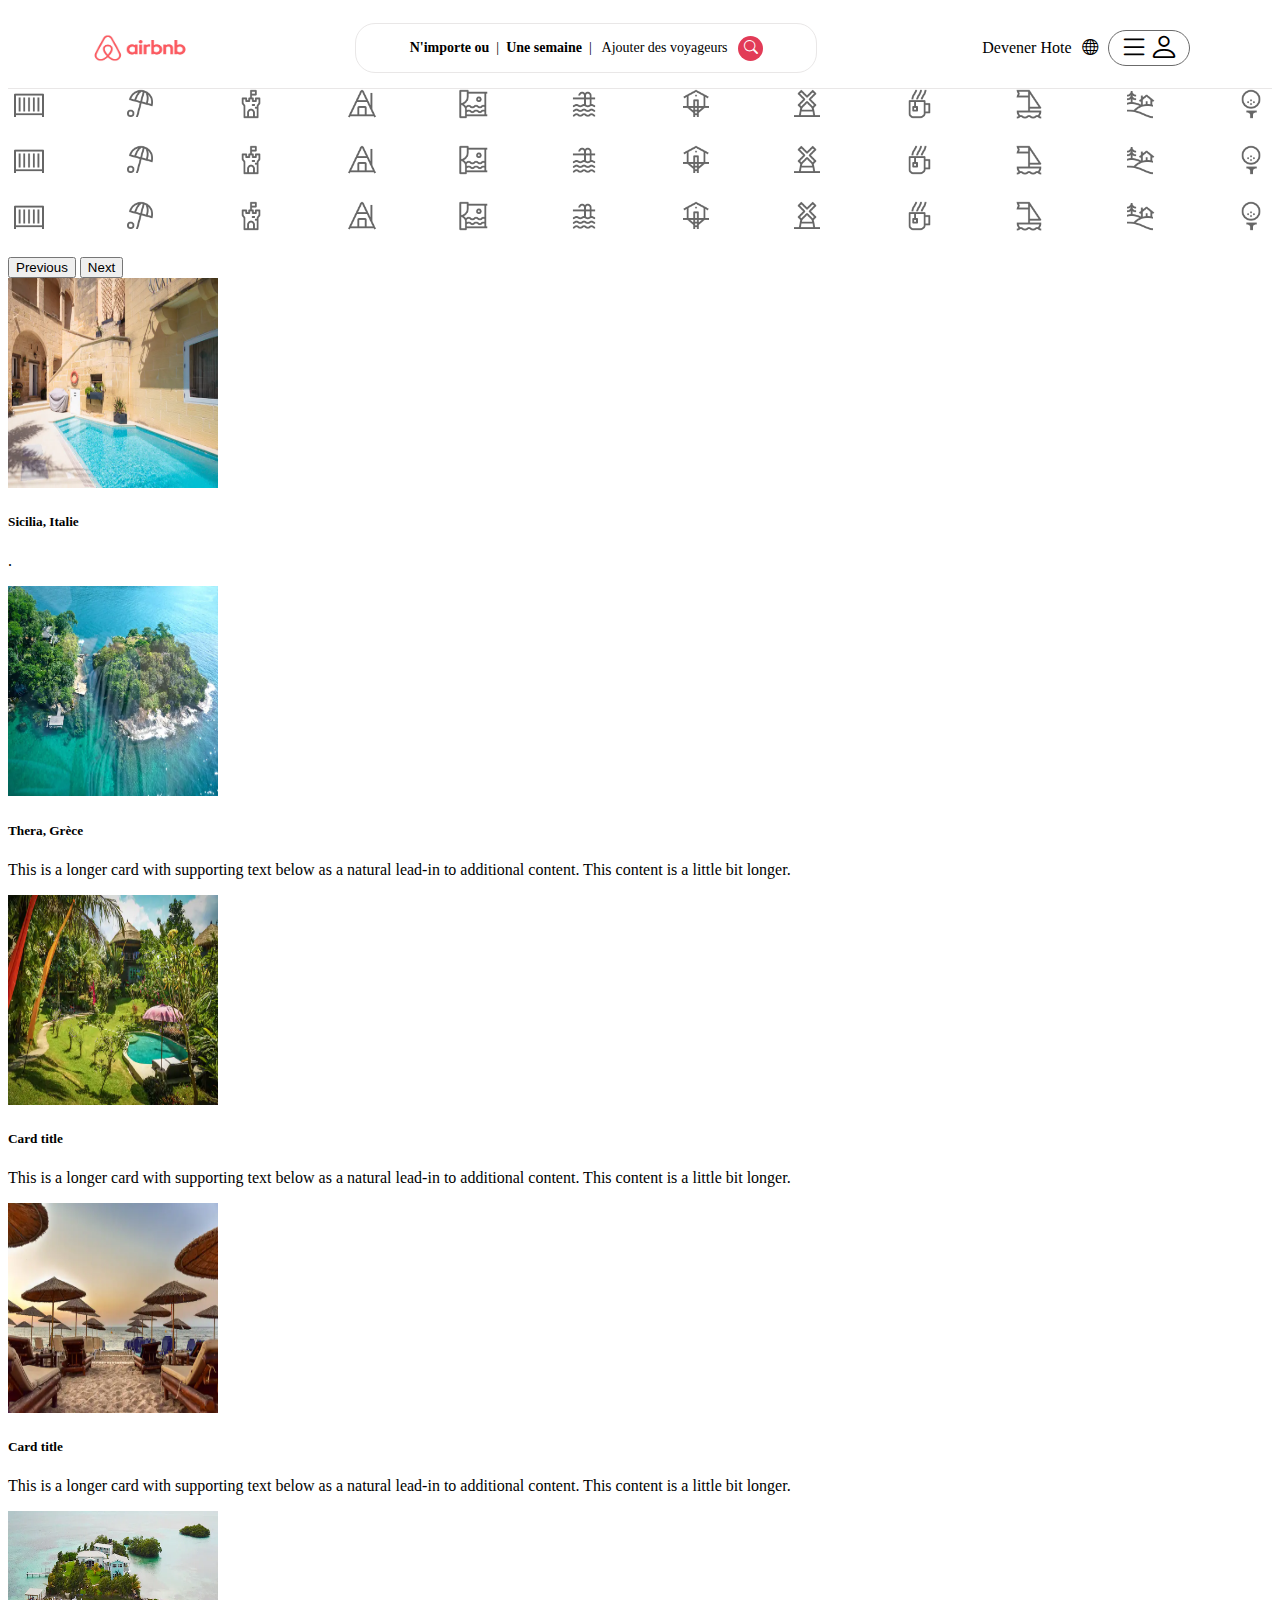
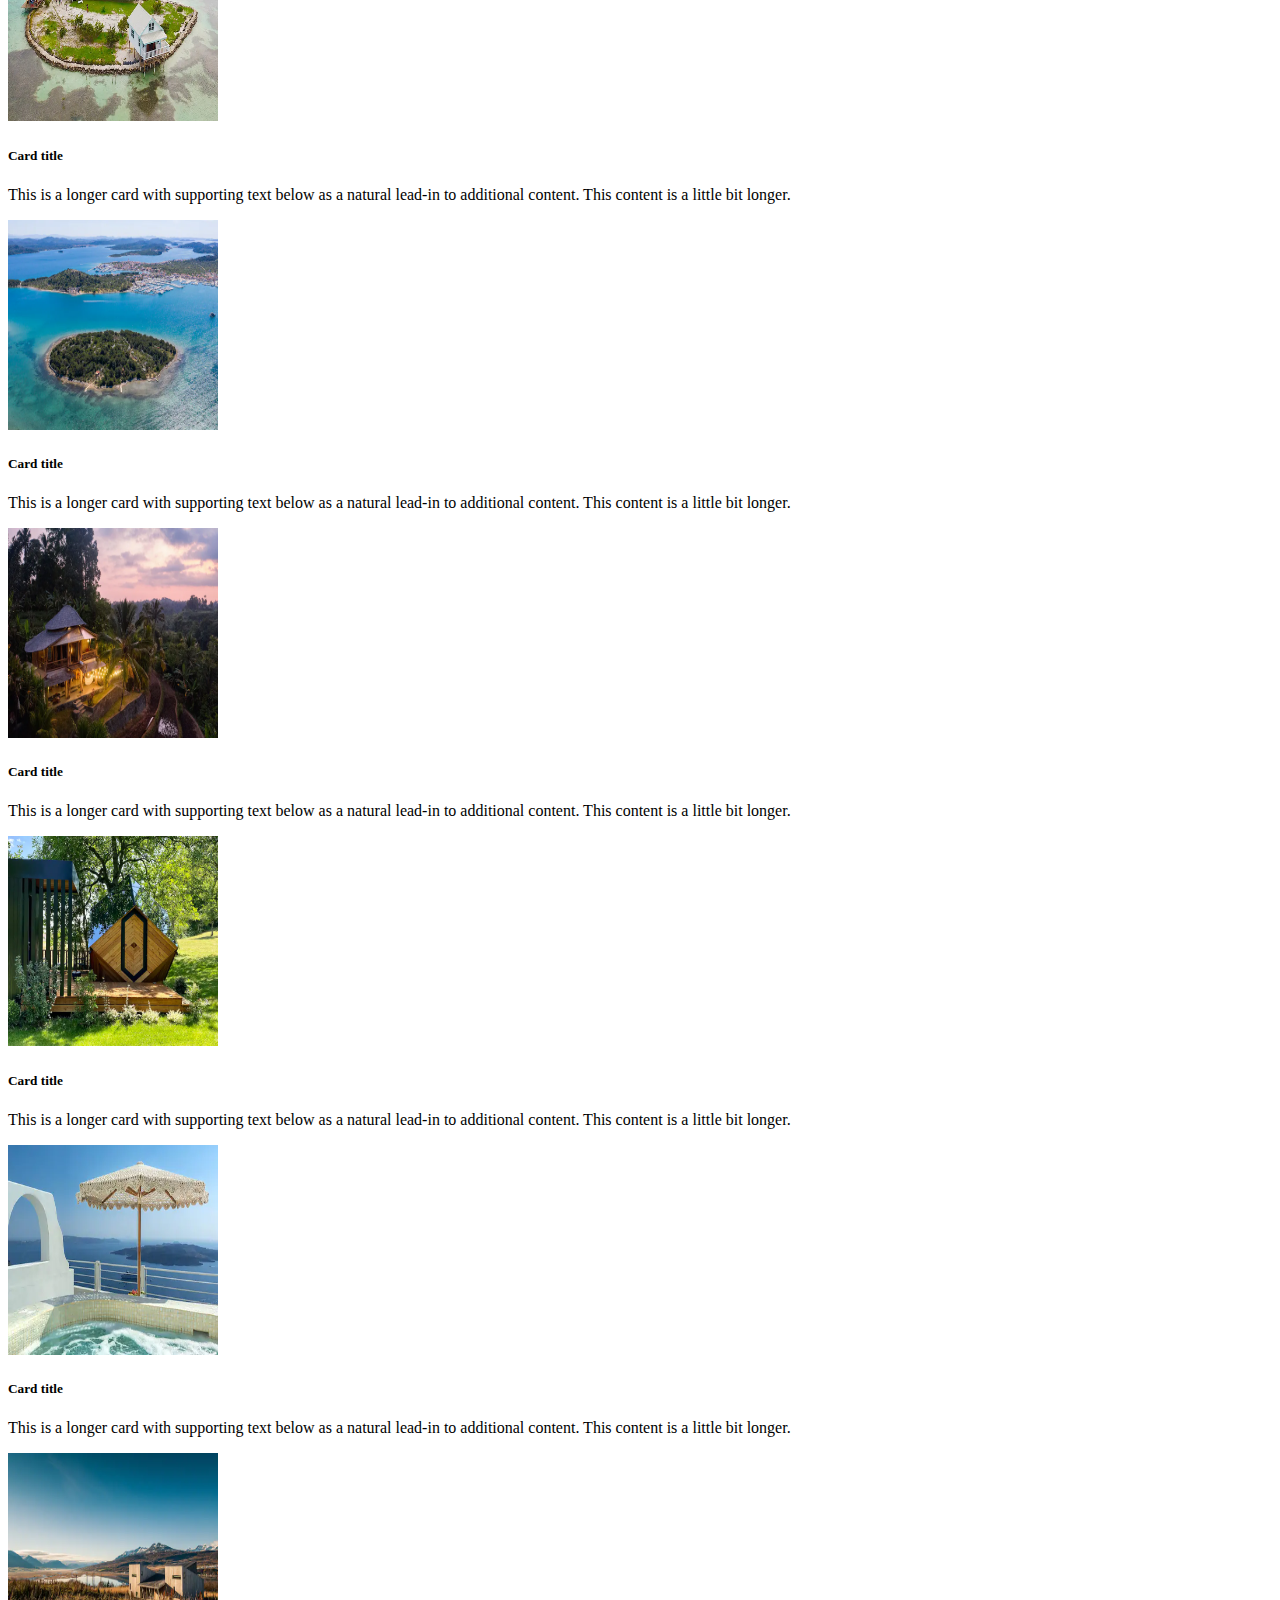
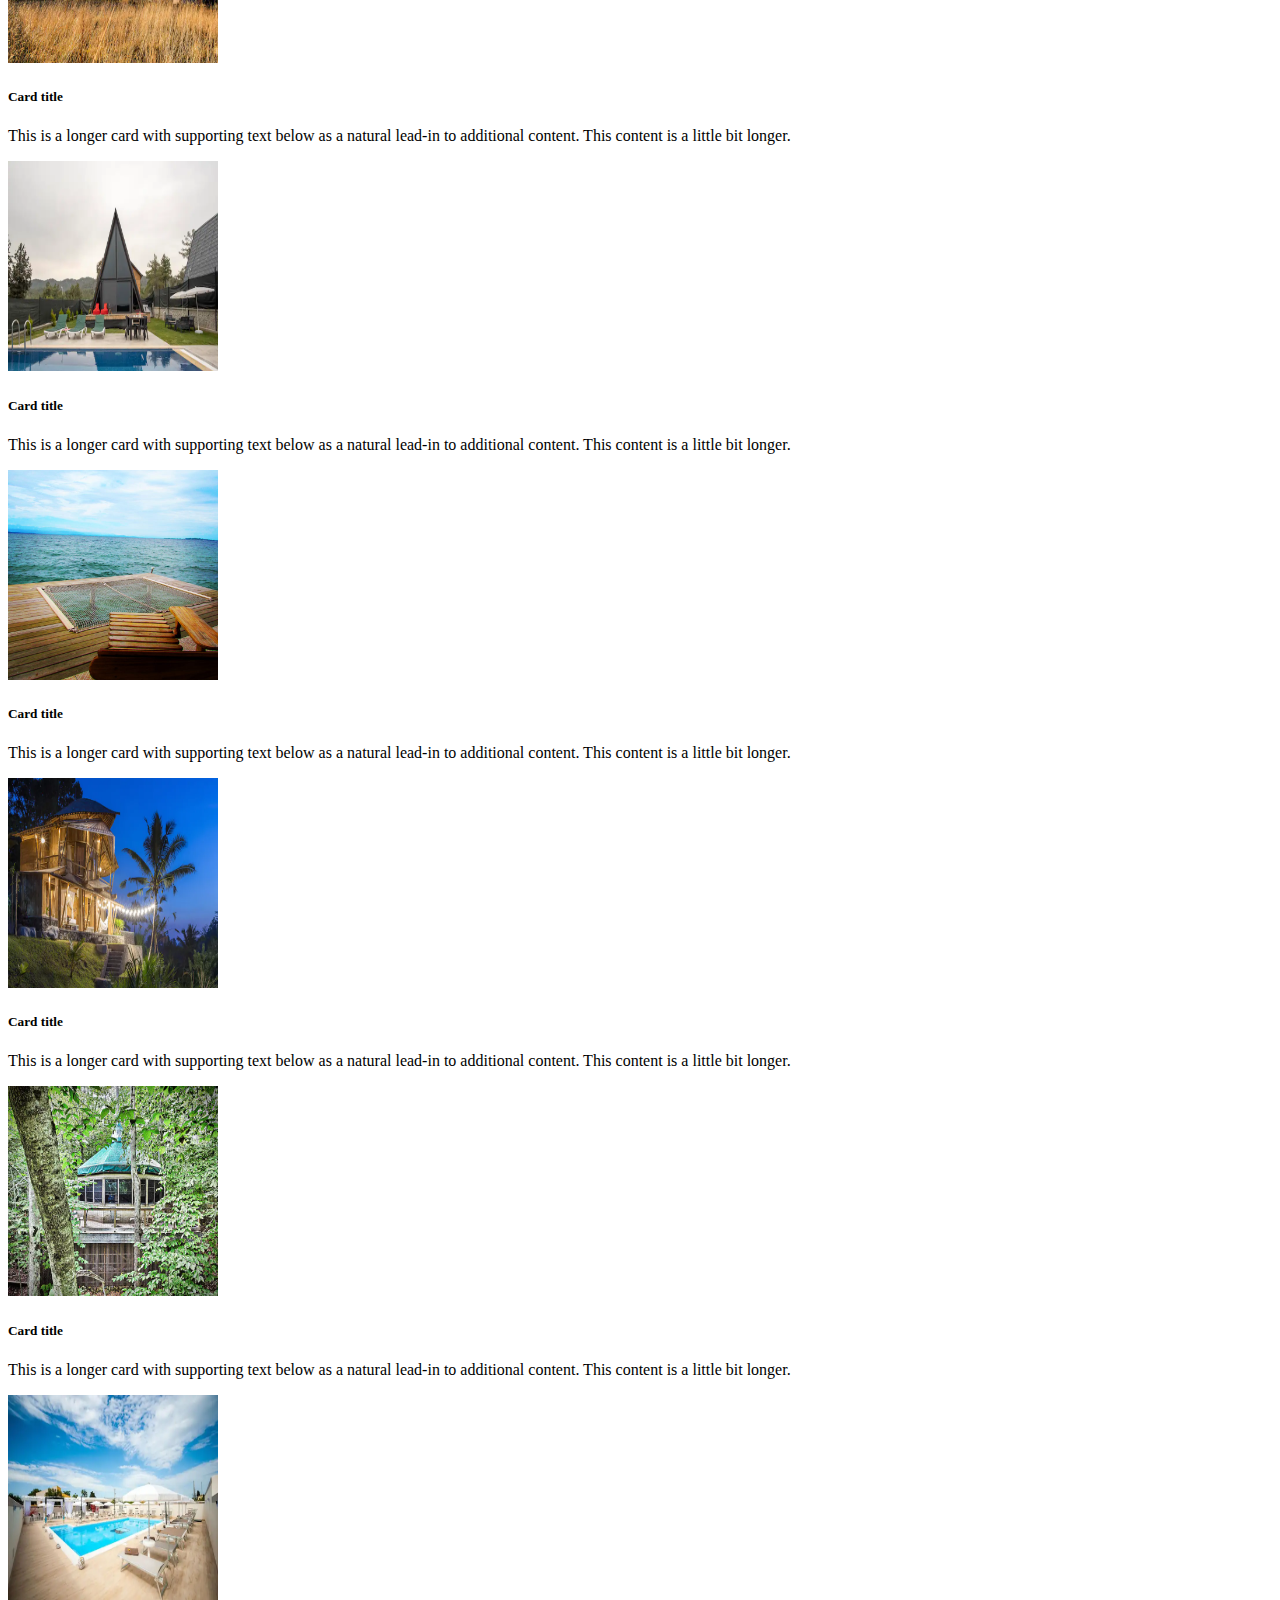
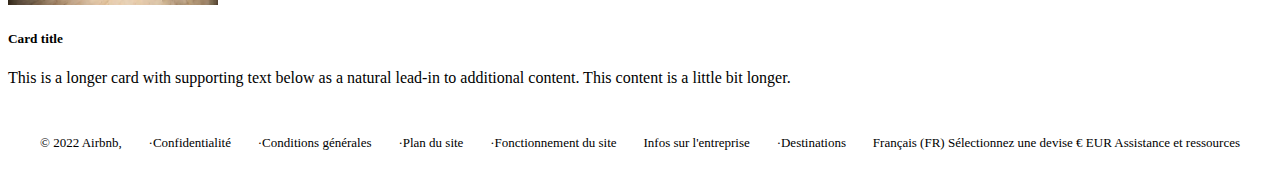
==== commit 4853d2cf: "new add" ====
--- a/Act-2.3.1/index.html
+++ b/Act-2.3.1/index.html
@@ -10,8 +10,8 @@
     <title>Locations saisonnières et locations en résidence -Airbnb </title>
 </head>
 <body>
-<!-- navbar -->
-    <nav>
+  <!-- navbar -->
+    <nav class="nav-top sticky-top"  >
         <img src="./icones/Airbnb.jpg" alt="nav-logo" height="50px" width="100px">
         <div class="search">
             <strong> N'importe ou </strong>&ensp;|&ensp;
@@ -28,213 +28,239 @@
             </div>
         </div>
     </nav>
-    <!-- <div class="container">
-     <div class="row row-cols-1 row-cols-md-2 g-4">
-
-      <div class="col">
-        <div class="card">
-          <img src="..."  alt="...">
-          <div class="card-body">
-            <h5 class="card-title">Card title</h5>
-            <p class="card-text">This is a longer card with supporting text below as a natural lead-in to additional content. This content is a little bit longer.</p>
-          </div>
-        </div>
-      </div>
-
-
-      <div class="col">
-        <div class="card">
-          <img src="..."  alt="...">
-          <div class="card-body">
-            <h5 class="card-title">Card title</h5>
-            <p class="card-text">This is a longer card with supporting text below as a natural lead-in to additional content. This content is a little bit longer.</p>
-          </div>
-        </div>
-      </div>
-      <div class="col">
-        <div class="card">
-          <img src="..."  alt="...">
-          <div class="card-body">
-            <h5 class="card-title">Card title</h5>
-            <p class="card-text">This is a longer card with supporting text below as a natural lead-in to additional content.</p>
-          </div>
-        </div>
-      </div>
-      <div class="col">
-        <div class="card">
-          <img src="..."  alt="...">
-          <div class="card-body">
-            <h5 class="card-title">Card title</h5>
-            <p class="card-text">This is a longer card with supporting text below as a natural lead-in to additional content. This content is a little bit longer.</p>
-          </div>
-        </div>
-      </div>
-    </div>
-  </div> -->
-
-  <!-- <div class="container">
-    <div class="row"><br>
-       <div class="colonne">
-        <div class="card">
-          <img src="..."  alt="...">
-          <div class="card-body">
-            <h5 class="card-title">Card title</h5>
-            <p class="card-text">This is a longer card with supporting text below as a natural lead-in to additional content. This content is a little bit longer.</p>
-          </div>
-        </div>
-       </div>
-       <div class="colonne">
-        <div class="card">
-          <img src="..."  alt="...">
-          <div class="card-body">
-            <h5 class="card-title">Card title</h5>
-            <p class="card-text">This is a longer card with supporting text below as a natural lead-in to additional content. This content is a little bit longer.</p>
-          </div>
-        </div>
-       </div>
-
-       <div class="colonne">
-        <div class="card">
-          <img src="..."  alt="...">
-          <div class="card-body">
-            <h5 class="card-title">Card title</h5>
-            <p class="card-text">This is a longer card with supporting text below as a natural lead-in to additional content. This content is a little bit longer.</p>
-          </div>
-        </div>
-       </div>
-
-       <div class="colonne">
-        <div class="card">
-          <img src="..."  alt="...">
-          <div class="card-body">
-            <h5 class="card-title">Card title</h5>
-            <p class="card-text">This is a longer card with supporting text below as a natural lead-in to additional content. This content is a little bit longer.</p>
-          </div>
-        </div>
-       </div>
-
-       <div class="row">
-        <div class="colonne">
-         <div class="card">
-           <img src="..."  alt="...">
-           <div class="card-body">
-             <h5 class="card-title">Card title</h5>
-             <p class="card-text">This is a longer card with supporting text below as a natural lead-in to additional content. This content is a little bit longer.</p>
-           </div>
-         </div>
-        </div>
-        <div class="colonne">
-         <div class="card">
-           <img src="..."  alt="...">
-           <div class="card-body">
-             <h5 class="card-title">Card title</h5>
-             <p class="card-text">This is a longer card with supporting text below as a natural lead-in to additional content. This content is a little bit longer.</p>
-           </div>
-         </div>
-        </div>
- 
-        <div class="colonne">
-         <div class="card">
-           <img src="..."  alt="...">
-           <div class="card-body">
-             <h5 class="card-title">Card title</h5>
-             <p class="card-text">This is a longer card with supporting text below as a natural lead-in to additional content. This content is a little bit longer.</p>
-           </div>
-         </div>
-        </div>
- 
-        <div class="colonne">
-         <div class="card">
-           <img src="..."  alt="...">
-           <div class="card-body">
-             <h5 class="card-title">Card title</h5>
-             <p class="card-text">This is a longer card with supporting text below as a natural lead-in to additional content. This content is a little bit longer.</p>
-           </div>
-         </div>
-        </div>
-        <div class="row">
-          <div class="colonne">
-           <div class="card">
-             <img src="..."  alt="...">
-             <div class="card-body">
-               <h5 class="card-title">Card title</h5>
-               <p class="card-text">This is a longer card with supporting text below as a natural lead-in to additional content. This content is a little bit longer.</p>
-             </div>
-           </div>
-          </div>
-          <div class="colonne">
-           <div class="card">
-             <img src="..."  alt="...">
-             <div class="card-body">
-               <h5 class="card-title">Card title</h5>
-               <p class="card-text">This is a longer card with supporting text below as a natural lead-in to additional content. This content is a little bit longer.</p>
-             </div>
-           </div>
-          </div>
-   
-          <div class="colonne">
-           <div class="card">
-             <img src="..."  alt="...">
-             <div class="card-body">
-               <h5 class="card-title">Card title</h5>
-               <p class="card-text">This is a longer card with supporting text below as a natural lead-in to additional content. This content is a little bit longer.</p>
-             </div>
-           </div>
-          </div>
-   
-          <div class="colonne">
-           <div class="card">
-             <img src="..."  alt="...">
-             <div class="card-body">
-               <h5 class="card-title">Card title</h5>
-               <p class="card-text">This is a longer card with supporting text below as a natural lead-in to additional content. This content is a little bit longer.</p>
-             </div>
-           </div>
-          </div>
-          <div class="row">
-            <div class="colonne">
-             <div class="card">
-               <img src="..."  alt="...">
-               <div class="card-body">
-                 <h5 class="card-title">Card title</h5>
-                 <p class="card-text">This is a longer card with supporting text below as a natural lead-in to additional content. This content is a little bit longer.</p>
-               </div>
-             </div>
+
+
+		<nav class="nav ">
+
+			<div id="carouselExampleControls" class="carousel slide" data-bs-ride="carousel">
+				<div class="carousel-inner">
+				  <div class="carousel-item active">
+									
+<div class="logo-nav">
+	<a class="nav-link " aria-current="page" href="#">
+		
+		<img class= "logo" src="./icones/0ff9740e-52a2-4cd5-ae5a-94e1bfb560d6.jpg" width="30px">
+		<p></p>
+	</a>
+	<a class="nav-link " aria-current="page" href="#">
+
+		<img class= "logo" src="./icones/10ce1091-c854-40f3-a2fb-defc2995bcaf.jpg" width="30px">
+		<p></p>
+	</a>
+	<a class="nav-link " aria-current="page" href="#">
+		<img class= "logo" src="./icones/1b6a8b70-a3b6-48b5-88e1-2243d9172c06.jpg" width="30px">
+		<p>  </p>
+	</a>
+
+	<a class="nav-link " aria-current="page" href="#">
+		<img class= "logo" src="./icones/1d477273-96d6-4819-9bda-9085f809dad3.jpg" width="30px">
+		<p> </p>
+	
+	</a>
+	<a class="nav-link " aria-current="page" href="#">
+		
+		<img class= "logo" src="./icones/3b1eb541-46d9-4bef-abc4-c37d77e3c21b.jpg" width="30px">
+		<p> </p>
+	</a>
+	<a class="nav-link " aria-current="page" href="#">
+		<img class= "logo" src="./icones/3fb523a0-b622-4368-8142-b5e03df7549b.jpg" width="30px">
+		<p>  </p>
+	</a>
+	
+	<a class="nav-link " aria-current="page" href="#">
+		
+		<img class= "logo" src="./icones/4d4a4eba-c7e4-43eb-9ce2-95e1d200d10e.jpg" width="30px">
+		<p> </p>
+	</a>
+	<a class="nav-link " aria-current="page" href="#">
+		
+		<img class= "logo" src="./icones/5cdb8451-8f75-4c5f-a17d-33ee228e3db8.jpg" width="30px">
+		<p></p>
+	</a>
+
+	
+	<a class="nav-link " aria-current="page" href="#">
+		<img class= "logo" src="./icones/5ed8f7c7-2e1f-43a8-9a39-4edfc81a3325.jpg" width="30px">
+		<p> </p>
+	
+	</a>
+	<a class="nav-link " aria-current="page" href="#">
+		<img class= "logo" src="./icones/687a8682-68b3-4f21-8d71-3c3aef6c1110.jpg" width="30px">
+		<p> </p>
+	</a>
+	
+	<a class="nav-link" aria-current="page" href="#">
+		<img class= "logo" src="./icones/6ad4bd95-f086-437d-97e3-14d12155ddfe.jpg" width="30px">
+		<p> </p>
+	</a>
+	<a class="nav-link" aria-current="page" href="#">
+		<img class= "logo" src="./icones/6b639c8d-cf9b-41fb-91a0-91af9d7677cc.jpg" width="30px">
+		<p></p>
+	</a>
+
+</div>
+				  </div>
+				  <div class="carousel-item">
+								
+            <div class="logo-nav">
+              <a class="nav-link " aria-current="page" href="#">
+                
+                <img class= "logo" src="./icones/0ff9740e-52a2-4cd5-ae5a-94e1bfb560d6.jpg" width="30px">
+                <p></p>
+              </a>
+              <a class="nav-link " aria-current="page" href="#">
+            
+                <img class= "logo" src="./icones/10ce1091-c854-40f3-a2fb-defc2995bcaf.jpg" width="30px">
+                <p></p>
+              </a>
+              <a class="nav-link " aria-current="page" href="#">
+                <img class= "logo" src="./icones/1b6a8b70-a3b6-48b5-88e1-2243d9172c06.jpg" width="30px">
+                <p>  </p>
+              </a>
+            
+              <a class="nav-link " aria-current="page" href="#">
+                <img class= "logo" src="./icones/1d477273-96d6-4819-9bda-9085f809dad3.jpg" width="30px">
+                <p> </p>
+              
+              </a>
+              <a class="nav-link " aria-current="page" href="#">
+                
+                <img class= "logo" src="./icones/3b1eb541-46d9-4bef-abc4-c37d77e3c21b.jpg" width="30px">
+                <p> </p>
+              </a>
+              <a class="nav-link " aria-current="page" href="#">
+                <img class= "logo" src="./icones/3fb523a0-b622-4368-8142-b5e03df7549b.jpg" width="30px">
+                <p>  </p>
+              </a>
+              
+              <a class="nav-link " aria-current="page" href="#">
+                
+                <img class= "logo" src="./icones/4d4a4eba-c7e4-43eb-9ce2-95e1d200d10e.jpg" width="30px">
+                <p> </p>
+              </a>
+              <a class="nav-link " aria-current="page" href="#">
+                
+                <img class= "logo" src="./icones/5cdb8451-8f75-4c5f-a17d-33ee228e3db8.jpg" width="30px">
+                <p></p>
+              </a>
+            
+              
+              <a class="nav-link " aria-current="page" href="#">
+                <img class= "logo" src="./icones/5ed8f7c7-2e1f-43a8-9a39-4edfc81a3325.jpg" width="30px">
+                <p> </p>
+              
+              </a>
+              <a class="nav-link " aria-current="page" href="#">
+                <img class= "logo" src="./icones/687a8682-68b3-4f21-8d71-3c3aef6c1110.jpg" width="30px">
+                <p> </p>
+              </a>
+              
+              <a class="nav-link" aria-current="page" href="#">
+                <img class= "logo" src="./icones/6ad4bd95-f086-437d-97e3-14d12155ddfe.jpg" width="30px">
+                <p> </p>
+              </a>
+              <a class="nav-link" aria-current="page" href="#">
+                <img class= "logo" src="./icones/6b639c8d-cf9b-41fb-91a0-91af9d7677cc.jpg" width="30px">
+                <p></p>
+              </a>
+            
             </div>
-            <div class="colonne">
-             <div class="card">
-               <img src="..."  alt="...">
-               <div class="card-body">
-                 <h5 class="card-title">Card title</h5>
-                 <p class="card-text">This is a longer card with supporting text below as a natural lead-in to additional content. This content is a little bit longer.</p>
-               </div>
-             </div>
+                      </div>
+				  <div class="carousel-item">
+								
+            <div class="logo-nav">
+              <a class="nav-link " aria-current="page" href="#">
+                
+                <img class= "logo" src="./icones/0ff9740e-52a2-4cd5-ae5a-94e1bfb560d6.jpg" width="30px">
+                <p></p>
+              </a>
+              <a class="nav-link " aria-current="page" href="#">
+            
+                <img class= "logo" src="./icones/10ce1091-c854-40f3-a2fb-defc2995bcaf.jpg" width="30px">
+                <p></p>
+              </a>
+              <a class="nav-link " aria-current="page" href="#">
+                <img class= "logo" src="./icones/1b6a8b70-a3b6-48b5-88e1-2243d9172c06.jpg" width="30px">
+                <p>  </p>
+              </a>
+            
+              <a class="nav-link " aria-current="page" href="#">
+                <img class= "logo" src="./icones/1d477273-96d6-4819-9bda-9085f809dad3.jpg" width="30px">
+                <p> </p>
+              
+              </a>
+              <a class="nav-link " aria-current="page" href="#">
+                
+                <img class= "logo" src="./icones/3b1eb541-46d9-4bef-abc4-c37d77e3c21b.jpg" width="30px">
+                <p> </p>
+              </a>
+              <a class="nav-link " aria-current="page" href="#">
+                <img class= "logo" src="./icones/3fb523a0-b622-4368-8142-b5e03df7549b.jpg" width="30px">
+                <p>  </p>
+              </a>
+              
+              <a class="nav-link " aria-current="page" href="#">
+                
+                <img class= "logo" src="./icones/4d4a4eba-c7e4-43eb-9ce2-95e1d200d10e.jpg" width="30px">
+                <p> </p>
+              </a>
+              <a class="nav-link " aria-current="page" href="#">
+                
+                <img class= "logo" src="./icones/5cdb8451-8f75-4c5f-a17d-33ee228e3db8.jpg" width="30px">
+                <p></p>
+              </a>
+            
+              
+              <a class="nav-link " aria-current="page" href="#">
+                <img class= "logo" src="./icones/5ed8f7c7-2e1f-43a8-9a39-4edfc81a3325.jpg" width="30px">
+                <p> </p>
+              
+              </a>
+              <a class="nav-link " aria-current="page" href="#">
+                <img class= "logo" src="./icones/687a8682-68b3-4f21-8d71-3c3aef6c1110.jpg" width="30px">
+                <p> </p>
+              </a>
+              
+              <a class="nav-link" aria-current="page" href="#">
+                <img class= "logo" src="./icones/6ad4bd95-f086-437d-97e3-14d12155ddfe.jpg" width="30px">
+                <p> </p>
+              </a>
+              <a class="nav-link" aria-current="page" href="#">
+                <img class= "logo" src="./icones/6b639c8d-cf9b-41fb-91a0-91af9d7677cc.jpg" width="30px">
+                <p></p>
+              </a>
+            
             </div>
-     
-           
-     
-            <div class="colonne">
-             <div class="card">
-               <img src="..."  alt="...">
-               <div class="card-body">
-                 <h5 class="card-title">Card title</h5>
-                 <p class="card-text">This is a longer card with supporting text below as a natural lead-in to additional content. This content is a little bit longer.</p>
-               </div>
-             </div>
-            </div>
-          -->
-
-
-
+                    
+
+				  </div>
+				</div>
+				<button class="carousel-control-prev" type="button" data-bs-target="#carouselExampleControls" data-bs-slide="prev">
+				  <span class="carousel-control-prev-icon" aria-hidden="true"></span>
+				  <span class="visually-hidden">Previous</span>
+				</button>
+				<button class="carousel-control-next" type="button" data-bs-target="#carouselExampleControls" data-bs-slide="next">
+				  <span class="carousel-control-next-icon" aria-hidden="true"></span>
+				  <span class="visually-hidden">Next</span>
+				</button>
+			  </div>
+		  </nav>
+		</div>
+	  </nav>
+
+
+
+
+<!-- cards -->
             <div class="container">
               <div class="row row-cols-2 row-cols-lg-5 g-2 g-lg-3">
                 <div class="col">
                   <div class="p-3 border bg-light">
                     <div class="colonne">
                       <div class="card">
-                        <img src="./hosting/02e76230_original.jpg"  alt="...">
-                        <div class="card-body">
-                          <h5 class="card-title">Card title</h5>
+                        <img class="card-image" src="./hosting/02e76230_original.jpg"  alt="...">
+                        <div class="card-body">
+                          <h5 class="card-title">Sicilia, Italie</h5>
                           <p class="card-text">.</p>
                         </div>
                       </div>
@@ -249,146 +275,139 @@
 
                     <div class="colonne">
                       <div class="card">
-                        <img src="./hosting/02ebace7_original.jpg"  alt="...">
-                        <div class="card-body">
-                          <h5 class="card-title">Card title</h5>
-                          <p class="card-text">This is a longer card with supporting text below as a natural lead-in to additional content. This content is a little bit longer.</p>
-                        </div>
-                      </div>
-                     </div>
-
-
-                  </div>
-                </div>
-                <div class="col">
-                  <div class="p-3 border bg-light">
-
-                    <div class="colonne">
-                      <div class="card">
-                        <img src="./hosting/0b25f6b3-f215-4938-ac81-581eb3929047.jpg"  alt="...">
-                        <div class="card-body">
-                          <h5 class="card-title">Card title</h5>
-                          <p class="card-text">This is a longer card with supporting text below as a natural lead-in to additional content. This content is a little bit longer.</p>
-                        </div>
-                      </div>
-                     </div>
-
-                  </div>
-                </div>
-                <div class="col">
-                  <div class="p-3 border bg-light">
-
-                    <div class="colonne">
-                      <div class="card">
-                        <img src="./hosting/14ccf158-d09c-43ae-90ba-56edeb73273c.jpeg"  alt="...">
-                        <div class="card-body">
-                          <h5 class="card-title">Card title</h5>
-                          <p class="card-text">This is a longer card with supporting text below as a natural lead-in to additional content. This content is a little bit longer.</p>
-                        </div>
-                      </div>
-                     </div>
-
-                  </div>
-                </div>
-                <div class="col">
-                  <div class="p-3 border bg-light">
-                    <div class="colonne">
-                      <div class="card">
-                        <img src="./hosting/1b71f1bc-c393-449f-949a-d6906fbc64a2.jpeg"  alt="...">
-                        <div class="card-body">
-                          <h5 class="card-title">Card title</h5>
-                          <p class="card-text">This is a longer card with supporting text below as a natural lead-in to additional content. This content is a little bit longer.</p>
-                        </div>
-                      </div>
-                     </div>
-
-
-                  </div>
-                </div>
-                <div class="col">
-                  <div class="p-3 border bg-light">
-                    <div class="colonne">
-                      <div class="card">
-                        <img src="./hosting/1d798d07-2637-40a1-99ac-46a7ea056492.jpg"  alt="...">
-                        <div class="card-body">
-                          <h5 class="card-title">Card title</h5>
-                          <p class="card-text">This is a longer card with supporting text below as a natural lead-in to additional content. This content is a little bit longer.</p>
-                        </div>
-                      </div>
-                     </div>
-
-                  </div>
-                </div>
-                <div class="col">
-                  <div class="p-3 border bg-light">
-
-
-                    <div class="colonne">
-                      <div class="card">
-                        <img src="./hosting/35bb93e0-662d-4240-9fc8-ab78e60a9027.jpeg"  alt="...">
-                        <div class="card-body">
-                          <h5 class="card-title">Card title</h5>
-                          <p class="card-text">This is a longer card with supporting text below as a natural lead-in to additional content. This content is a little bit longer.</p>
-                        </div>
-                      </div>
-                     </div>
-
-                  </div>
-                </div>
-                <div class="col">
-                  <div class="p-3 border bg-light">
-
-
-                    <div class="colonne">
-                      <div class="card">
-                        <img src="./hosting/37d5f0ec-0ccc-4df3-846b-8d147c3960f4.jpeg"  alt="...">
-                        <div class="card-body">
-                          <h5 class="card-title">Card title</h5>
-                          <p class="card-text">This is a longer card with supporting text below as a natural lead-in to additional content. This content is a little bit longer.</p>
-                        </div>
-                      </div>
-                     </div>
-                  </div>
-                </div>
-                <div class="col">
-                  <div class="p-3 border bg-light">
-
-                    <div class="colonne">
-                      <div class="card">
-                        <img src="./hosting/4ab988e5-15d7-4222-a90a-8929c413e6d5.jpeg"  alt="...">
-                        <div class="card-body">
-                          <h5 class="card-title">Card title</h5>
-                          <p class="card-text">This is a longer card with supporting text below as a natural lead-in to additional content. This content is a little bit longer.</p>
-                        </div>
-                      </div>
-                     </div>
-
-                  </div>
-                </div>
-                <div class="col">
-                  <div class="p-3 border bg-light">
-
-                    <div class="colonne">
-                      <div class="card">
-                        <img src="./hosting/6ef8e934_original.jpg"  alt="...">
-                        <div class="card-body">
-                          <h5 class="card-title">Card title</h5>
-                          <p class="card-text">This is a longer card with supporting text below as a natural lead-in to additional content. This content is a little bit longer.</p>
-                        </div>
-                      </div>
-                     </div>
-
-
+                        <img class="card-image" src="./hosting/02ebace7_original.jpg"  alt="...">
+                        <div class="card-body">
+                          <h5 class="card-title">Thera, Grèce</h5>
+                          <p class="card-text">This is a longer card with supporting text below as a natural lead-in to additional content. This content is a little bit longer.</p>
+                        </div>
+                      </div>
+                     </div>
+
+
+                  </div>
+                </div>
+                <div class="col">
+                  <div class="p-3 border bg-light">
+
+                    <div class="colonne">
+                      <div class="card">
+                        <img  class="card-image" src="./hosting/0b25f6b3-f215-4938-ac81-581eb3929047.jpg"  alt="...">
+                        <div class="card-body">
+                          <h5 class="card-title">Card title</h5>
+                          <p class="card-text">This is a longer card with supporting text below as a natural lead-in to additional content. This content is a little bit longer.</p>
+                        </div>
+                      </div>
+                     </div>
+
+                  </div>
+                </div>
+                <div class="col">
+                  <div class="p-3 border bg-light">
+
+                    <div class="colonne">
+                      <div class="card">
+                        <img class="card-image" src="./hosting/14ccf158-d09c-43ae-90ba-56edeb73273c.jpeg"  alt="...">
+                        <div class="card-body">
+                          <h5 class="card-title">Card title</h5>
+                          <p class="card-text">This is a longer card with supporting text below as a natural lead-in to additional content. This content is a little bit longer.</p>
+                        </div>
+                      </div>
+                     </div>
+
+                  </div>
+                </div>
+                <div class="col">
+                  <div class="p-3 border bg-light">
+                    <div class="colonne">
+                      <div class="card">
+                        <img class="card-image" src="./hosting/1b71f1bc-c393-449f-949a-d6906fbc64a2.jpeg"  alt="...">
+                        <div class="card-body">
+                          <h5 class="card-title">Card title</h5>
+                          <p class="card-text">This is a longer card with supporting text below as a natural lead-in to additional content. This content is a little bit longer.</p>
+                        </div>
+                      </div>
+                     </div>
+
+
+                  </div>
+                </div>
+                <div class="col">
+                  <div class="p-3 border bg-light">
+                    <div class="colonne">
+                      <div class="card">
+                        <img class="card-image" src="./hosting/1d798d07-2637-40a1-99ac-46a7ea056492.jpg"  alt="...">
+                        <div class="card-body">
+                          <h5 class="card-title">Card title</h5>
+                          <p class="card-text">This is a longer card with supporting text below as a natural lead-in to additional content. This content is a little bit longer.</p>
+                        </div>
+                      </div>
+                     </div>
+
+                  </div>
+                </div>
+                <div class="col">
+                  <div class="p-3 border bg-light">
+
+
+                    <div class="colonne">
+                      <div class="card">
+                        <img class="card-image" src="./hosting/35bb93e0-662d-4240-9fc8-ab78e60a9027.jpeg"  alt="...">
+                        <div class="card-body">
+                          <h5 class="card-title">Card title</h5>
+                          <p class="card-text">This is a longer card with supporting text below as a natural lead-in to additional content. This content is a little bit longer.</p>
+                        </div>
+                      </div>
+                     </div>
+
+                  </div>
+                </div>
+                <div class="col">
+                  <div class="p-3 border bg-light">
+
+
+                    <div class="colonne">
+                      <div class="card">
+                        <img class="card-image" src="./hosting/37d5f0ec-0ccc-4df3-846b-8d147c3960f4.jpeg"  alt="...">
+                        <div class="card-body">
+                          <h5 class="card-title">Card title</h5>
+                          <p class="card-text">This is a longer card with supporting text below as a natural lead-in to additional content. This content is a little bit longer.</p>
+                        </div>
+                      </div>
+                     </div>
+                  </div>
+                </div>
+                <div class="col">
+                  <div class="p-3 border bg-light">
+
+                    <div class="colonne">
+                      <div class="card">
+                        <img class="card-image" src="./hosting/4ab988e5-15d7-4222-a90a-8929c413e6d5.jpeg"  alt="...">
+                        <div class="card-body">
+                          <h5 class="card-title">Card title</h5>
+                          <p class="card-text">This is a longer card with supporting text below as a natural lead-in to additional content. This content is a little bit longer.</p>
+                        </div>
+                      </div>
+                     </div>
+
+                  </div>
+                </div>
+                <div class="col">
+                  <div class="p-3 border bg-light">
+
+                    <div class="colonne">
+                      <div class="card">
+                        <img class="card-image" src="./hosting/6ef8e934_original.jpg"  alt="...">
+                        <div class="card-body">
+                          <h5 class="card-title">Card title</h5>
+                          <p class="card-text">This is a longer card with supporting text below as a natural lead-in to additional content. This content is a little bit longer.</p>
+                        </div>
+                      </div>
+                     </div>
 
                   </div>
                 </div>
               </div>
             </div>
-
-
-
-
-
             <div class="container">
               <div class="row row-cols-2 row-cols-lg-5 g-2 g-lg-3">
                 <div class="col">
@@ -397,333 +416,79 @@
 
                     <div class="colonne">
                       <div class="card">
-                        <img src="./hosting/7d85f4fd-0dce-49ec-a376-46d40ef3689d.jpeg"  alt="...">
-                        <div class="card-body">
-                          <h5 class="card-title">Card title</h5>
-                          <p class="card-text">This is a longer card with supporting text below as a natural lead-in to additional content. This content is a little bit longer.</p>
-                        </div>
-                      </div>
-                     </div>
-
-                  </div>
-                </div>
-                <div class="col">
-                  <div class="p-3 border bg-light">
-
-                    <div class="colonne">
-                      <div class="card">
-                        <img src="./hosting/80a1e8cd_original.jpg"  alt="...">
-                        <div class="card-body">
-                          <h5 class="card-title">Card title</h5>
-                          <p class="card-text">This is a longer card with supporting text below as a natural lead-in to additional content. This content is a little bit longer.</p>
-                        </div>
-                      </div>
-                     </div>
-
-
-                  </div>
-                </div>
-                <div class="col">
-                  <div class="p-3 border bg-light">
-                    <div class="colonne">
-                      <div class="card">
-                        <img src="./hosting/832cfc80-d0c7-4736-8e7c-30b0340f67fd.jpg"  alt="...">
-                        <div class="card-body">
-                          <h5 class="card-title">Card title</h5>
-                          <p class="card-text">This is a longer card with supporting text below as a natural lead-in to additional content. This content is a little bit longer.</p>
-                        </div>
-                      </div>
-                     </div>
-
-
-                  </div>
-                </div>
-                <div class="col">
-                  <div class="p-3 border bg-light">
-
-                    <div class="colonne">
-                      <div class="card">
-                        <img src="./hosting/c64d7348-90be-4c90-af9a-7d2794702e23.jpeg"  alt="...">
-                        <div class="card-body">
-                          <h5 class="card-title">Card title</h5>
-                          <p class="card-text">This is a longer card with supporting text below as a natural lead-in to additional content. This content is a little bit longer.</p>
-                        </div>
-                      </div>
-                     </div>
-
-                  </div>
-                </div>
-                <div class="col">
-                  <div class="p-3 border bg-light">
-                    <div class="colonne">
-                      <div class="card">
-                        <img src="./hosting/cdaef12c-db7a-437f-96a9-55c0d2f253b9.jpeg"  alt="...">
-                        <div class="card-body">
-                          <h5 class="card-title">Card title</h5>
-                          <p class="card-text">This is a longer card with supporting text below as a natural lead-in to additional content. This content is a little bit longer.</p>
-                        </div>
-                      </div>
-                     </div>
-
-
-                  </div>
-                </div>
-                <div class="col">
-                  <div class="p-3 border bg-light">
-
-                    <div class="colonne">
-                      <div class="card">
-                        <img src="./hosting/e24c13b9-dd2a-4e15-9845-dd588a884e39.jpg"  alt="...">
-                        <div class="card-body">
-                          <h5 class="card-title">Card title</h5>
-                          <a aria-labelledby="title_48174475" class="ln2bl2p dir dir-ltr" href="/rooms/48174475?adults=1&amp;category_tag=Tag%3A7769&amp;children=0&amp;infants=0&amp;search_mode=flex_destinations_search&amp;check_in=2022-09-03&amp;check_out=2022-09-08&amp;previous_page_section_name=1000&amp;federated_search_id=664a9623-32e1-40c0-9a71-227f51f8cf1d" rel="noopener noreferrer nofollow" target="listing_48174475"></a>
-                        </div>
-                      </div>
-                     </div>
-                  </div>
-                </div>
-                <div class="col">
-                  <div class="p-3 border bg-light">
-
-                    <div class="colonne">
-                      <div class="card">
-                        <img src="..."  alt="...">
-                        <div class="card-body">
-                          <h5 class="card-title">Card title</h5>
-                          <p class="card-text">This is a longer card with supporting text below as a natural lead-in to additional content. This content is a little bit longer.</p>
-                        </div>
-                      </div>
-                     </div>
-
-
-                  </div>
-                </div>
-                <div class="col">
-                  <div class="p-3 border bg-light">
-
-                    <div class="colonne">
-                      <div class="card">
-                        <img src="..."  alt="...">
-                        <div class="card-body">
-                          <h5 class="card-title">Card title</h5>
-                          <p class="card-text">This is a longer card with supporting text below as a natural lead-in to additional content. This content is a little bit longer.</p>
-                        </div>
-                      </div>
-                     </div>
-
-                  </div>
-                </div>
-                <div class="col">
-                  <div class="p-3 border bg-light">
-
-                    <div class="colonne">
-                      <div class="card">
-                        <img src="..."  alt="...">
-                        <div class="card-body">
-                          <h5 class="card-title">Card title</h5>
-                          <p class="card-text">This is a longer card with supporting text below as a natural lead-in to additional content. This content is a little bit longer.</p>
-                        </div>
-                      </div>
-                     </div>
-
-                  </div>
-                </div>
-                <div class="col">
-                  <div class="p-3 border bg-light">
-
-                    <div class="colonne">
-                      <div class="card">
-                        <img src="..."  alt="...">
-                        <div class="card-body">
-                          <h5 class="card-title">Card title</h5>
-                          <p class="card-text">This is a longer card with supporting text below as a natural lead-in to additional content. This content is a little bit longer.</p>
-                        </div>
-                      </div>
-                     </div>
-
-
-                    
-                  </div>
-                </div>
-              </div>
+                        <img class="card-image" src="./hosting/7d85f4fd-0dce-49ec-a376-46d40ef3689d.jpeg"  alt="...">
+                        <div class="card-body">
+                          <h5 class="card-title">Card title</h5>
+                          <p class="card-text">This is a longer card with supporting text below as a natural lead-in to additional content. This content is a little bit longer.</p>
+                        </div>
+                      </div>
+                     </div>
+
+                  </div>
+                </div>
+                <div class="col">
+                  <div class="p-3 border bg-light">
+
+                    <div class="colonne">
+                      <div class="card">
+                        <img class="card-image" src="./hosting/80a1e8cd_original.jpg"  alt="...">
+                        <div class="card-body">
+                          <h5 class="card-title">Card title</h5>
+                          <p class="card-text">This is a longer card with supporting text below as a natural lead-in to additional content. This content is a little bit longer.</p>
+                        </div>
+                      </div>
+                     </div>
+
+
+                  </div>
+                </div>
+                <div class="col">
+                  <div class="p-3 border bg-light">
+                    <div class="colonne">
+                      <div class="card">
+                        <img class="card-image" src="./hosting/832cfc80-d0c7-4736-8e7c-30b0340f67fd.jpg"  alt="...">
+                        <div class="card-body">
+                          <h5 class="card-title">Card title</h5>
+                          <p class="card-text">This is a longer card with supporting text below as a natural lead-in to additional content. This content is a little bit longer.</p>
+                        </div>
+                      </div>
+                     </div>
+
+
+                  </div>
+                </div>
+                <div class="col">
+                  <div class="p-3 border bg-light">
+
+                    <div class="colonne">
+                      <div class="card">
+                        <img class="card-image" src="./hosting/c64d7348-90be-4c90-af9a-7d2794702e23.jpeg"  alt="...">
+                        <div class="card-body">
+                          <h5 class="card-title">Card title</h5>
+                          <p class="card-text">This is a longer card with supporting text below as a natural lead-in to additional content. This content is a little bit longer.</p>
+                        </div>
+                      </div>
+                     </div>
+
+                  </div>
+                </div>
+                <div class="col">
+                  <div class="p-3 border bg-light">
+                    <div class="colonne">
+                      <div class="card">
+                        <img class="card-image" src="./hosting/cdaef12c-db7a-437f-96a9-55c0d2f253b9.jpeg"  alt="...">
+                        <div class="card-body">
+                          <h5 class="card-title">Card title</h5>
+                          <p class="card-text">This is a longer card with supporting text below as a natural lead-in to additional content. This content is a little bit longer.</p>
+                        </div>
+                      </div>
+                     </div>
+
+
+                  </div>
+                </div>
+               
             </div>
-
-
-
-            <div class="container">
-              <div class="row row-cols-2 row-cols-lg-5 g-2 g-lg-3">
-                <div class="col">
-                  <div class="p-3 border bg-light">
-
-
-                    <div class="colonne">
-                      <div class="card">
-                        <img src="..."  alt="...">
-                        <div class="card-body">
-                          <h5 class="card-title">Card title</h5>
-                          <p class="card-text">This is a longer card with supporting text below as a natural lead-in to additional content. This content is a little bit longer.</p>
-                        </div>
-                      </div>
-                     </div>
-
-                  </div>
-                </div>
-                <div class="col">
-                  <div class="p-3 border bg-light">
-
-
-                    <div class="colonne">
-                      <div class="card">
-                        <img src="..."  alt="...">
-                        <div class="card-body">
-                          <h5 class="card-title">Card title</h5>
-                          <p class="card-text">This is a longer card with supporting text below as a natural lead-in to additional content. This content is a little bit longer.</p>
-                        </div>
-                      </div>
-                     </div>
-
-                  </div>
-                </div>
-                <div class="col">
-                  <div class="p-3 border bg-light">
-
-
-                    <div class="colonne">
-                      <div class="card">
-                        <img src="..."  alt="...">
-                        <div class="card-body">
-                          <h5 class="card-title">Card title</h5>
-                          <p class="card-text">This is a longer card with supporting text below as a natural lead-in to additional content. This content is a little bit longer.</p>
-                        </div>
-                      </div>
-                     </div>
-                  </div>
-                </div>
-                <div class="col">
-                  <div class="p-3 border bg-light">
-                    <div class="colonne">
-                      <div class="card">
-                        <img src="..."  alt="...">
-                        <div class="card-body">
-                          <h5 class="card-title">Card title</h5>
-                          <p class="card-text">This is a longer card with supporting text below as a natural lead-in to additional content. This content is a little bit longer.</p>
-                        </div>
-                      </div>
-                     </div>
-
-
-                  </div>
-                </div>
-                <div class="col">
-                  <div class="p-3 border bg-light">
-
-                    <div class="colonne">
-                      <div class="card">
-                        <img src="..."  alt="...">
-                        <div class="card-body">
-                          <h5 class="card-title">Card title</h5>
-                          <p class="card-text">This is a longer card with supporting text below as a natural lead-in to additional content. This content is a little bit longer.</p>
-                        </div>
-                      </div>
-                     </div>
-
-                  </div>
-                </div>
-                <div class="col">
-                  <div class="p-3 border bg-light">
-
-                    <div class="colonne">
-                      <div class="card">
-                        <img src="..."  alt="...">
-                        <div class="card-body">
-                          <h5 class="card-title">Card title</h5>
-                          <p class="card-text">This is a longer card with supporting text below as a natural lead-in to additional content. This content is a little bit longer.</p>
-                        </div>
-                      </div>
-                     </div>
-                  </div>
-                </div>
-                <div class="col">
-                  <div class="p-3 border bg-light">
-
-                    <div class="colonne">
-                      <div class="card">
-                        <img src="..."  alt="...">
-                        <div class="card-body">
-                          <h5 class="card-title">Card title</h5>
-                          <p class="card-text">This is a longer card with supporting text below as a natural lead-in to additional content. This content is a little bit longer.</p>
-                        </div>
-                      </div>
-                     </div>
-
-
-                  </div>
-                </div>
-                <div class="col">
-                  <div class="p-3 border bg-light">
-
-                    <div class="colonne">
-                      <div class="card">
-                        <img src="..."  alt="...">
-                        <div class="card-body">
-                          <h5 class="card-title">Card title</h5>
-                          <p class="card-text">This is a longer card with supporting text below as a natural lead-in to additional content. This content is a little bit longer.</p>
-                        </div>
-                      </div>
-                     </div>
-
-                  </div>
-                </div>
-                <div class="col">
-                  <div class="p-3 border bg-light">
-
-                    <div class="colonne">
-                      <div class="card">
-                        <img src="..."  alt="...">
-                        <div class="card-body">
-                          <h5 class="card-title">Card title</h5>
-                          <p class="card-text">This is a longer card with supporting text below as a natural lead-in to additional content. This content is a little bit longer.</p>
-                        </div>
-                      </div>
-                     </div>
-
-                  </div>
-                </div>
-                <div class="col">
-                  <div class="p-3 border bg-light">
-
-
-                    <div class="colonne">
-                      <div class="card">
-                        <img src="..."  alt="...">
-                        <div class="card-body">
-                          <h5 class="card-title">Card title</h5>
-                          <p class="card-text">This is a longer card with supporting text below as a natural lead-in to additional content. This content is a little bit longer.</p>
-                        </div>
-                      </div>
-                     </div>
-
-                    
-                  </div>
-                </div>
-              </div>
-            </div>
-
-
-
-
-
-
-
-
-
-
-
-
-
-
-
-       
     </div>
  </div>
 
@@ -751,6 +516,20 @@
 
     </div>
   </nav>
-  <!-- Navbar -->
+  <footer class="nav-bottom sticky-bottom"></footer>
+  <div class="footer-content">
+    <a>© 2022 Airbnb, </a>
+    <a>·Confidentialité</a>
+    <a>·Conditions générales</a>
+    <a>·Plan du site</a>
+    <a>·Fonctionnement du site</a>
+    <a>Infos sur l'entreprise</a>
+    <a>·Destinations</a>
+    Français (FR)
+  Sélectionnez une devise
+  €
+  EUR
+  
+  Assistance et ressources
 </body>
 </html>--- a/Act-2.3.1/style.css
+++ b/Act-2.3.1/style.css
@@ -1,10 +1,11 @@
- nav{
+ .nav-top{
     border-bottom: 1px solid rgb(233, 231, 231);
     padding: 15px 0px;
     display: flex;
     justify-content: space-around;
+    background-color: #fff;
 }
-
+ 
 .search{
      border: 1px solid rgb(233, 231, 231) ;
      display: flex;
@@ -66,4 +67,53 @@
     border: 3px  #837e7d;
     color: #878281;
     background: rgb(200, 198, 198);
-  }+  }
+
+
+  .logo-nav{
+
+    display: flex;
+    flex-direction: row;
+    justify-content: space-around;
+    gap:70px;
+    /* align-items: center; */
+    align-content: center;
+}
+
+.logo{
+    opacity: 0.6;
+    }
+.nav-link{
+    display: flex !important;
+    color: rgba(0, 0, 0, 0.575) !important;
+    font-size: small !important;
+    flex-direction: column;
+    justify-content: center;
+    align-items: center;
+    align-content: center;
+}
+
+
+
+
+
+  .card-image{
+    height: 210px;
+    width: 210px;
+}
+.footer-content{
+    display: flex;
+    flex-direction: row;
+    justify-content: space-between;
+    margin:2rem;
+    position: sticky;
+    font-size: small;
+}
+.nav-bottom{
+    display: flex;
+    flex-direction: column;
+    justify-content: center;
+    align-items: center;
+    align-content: center;
+    background-color: white;
+}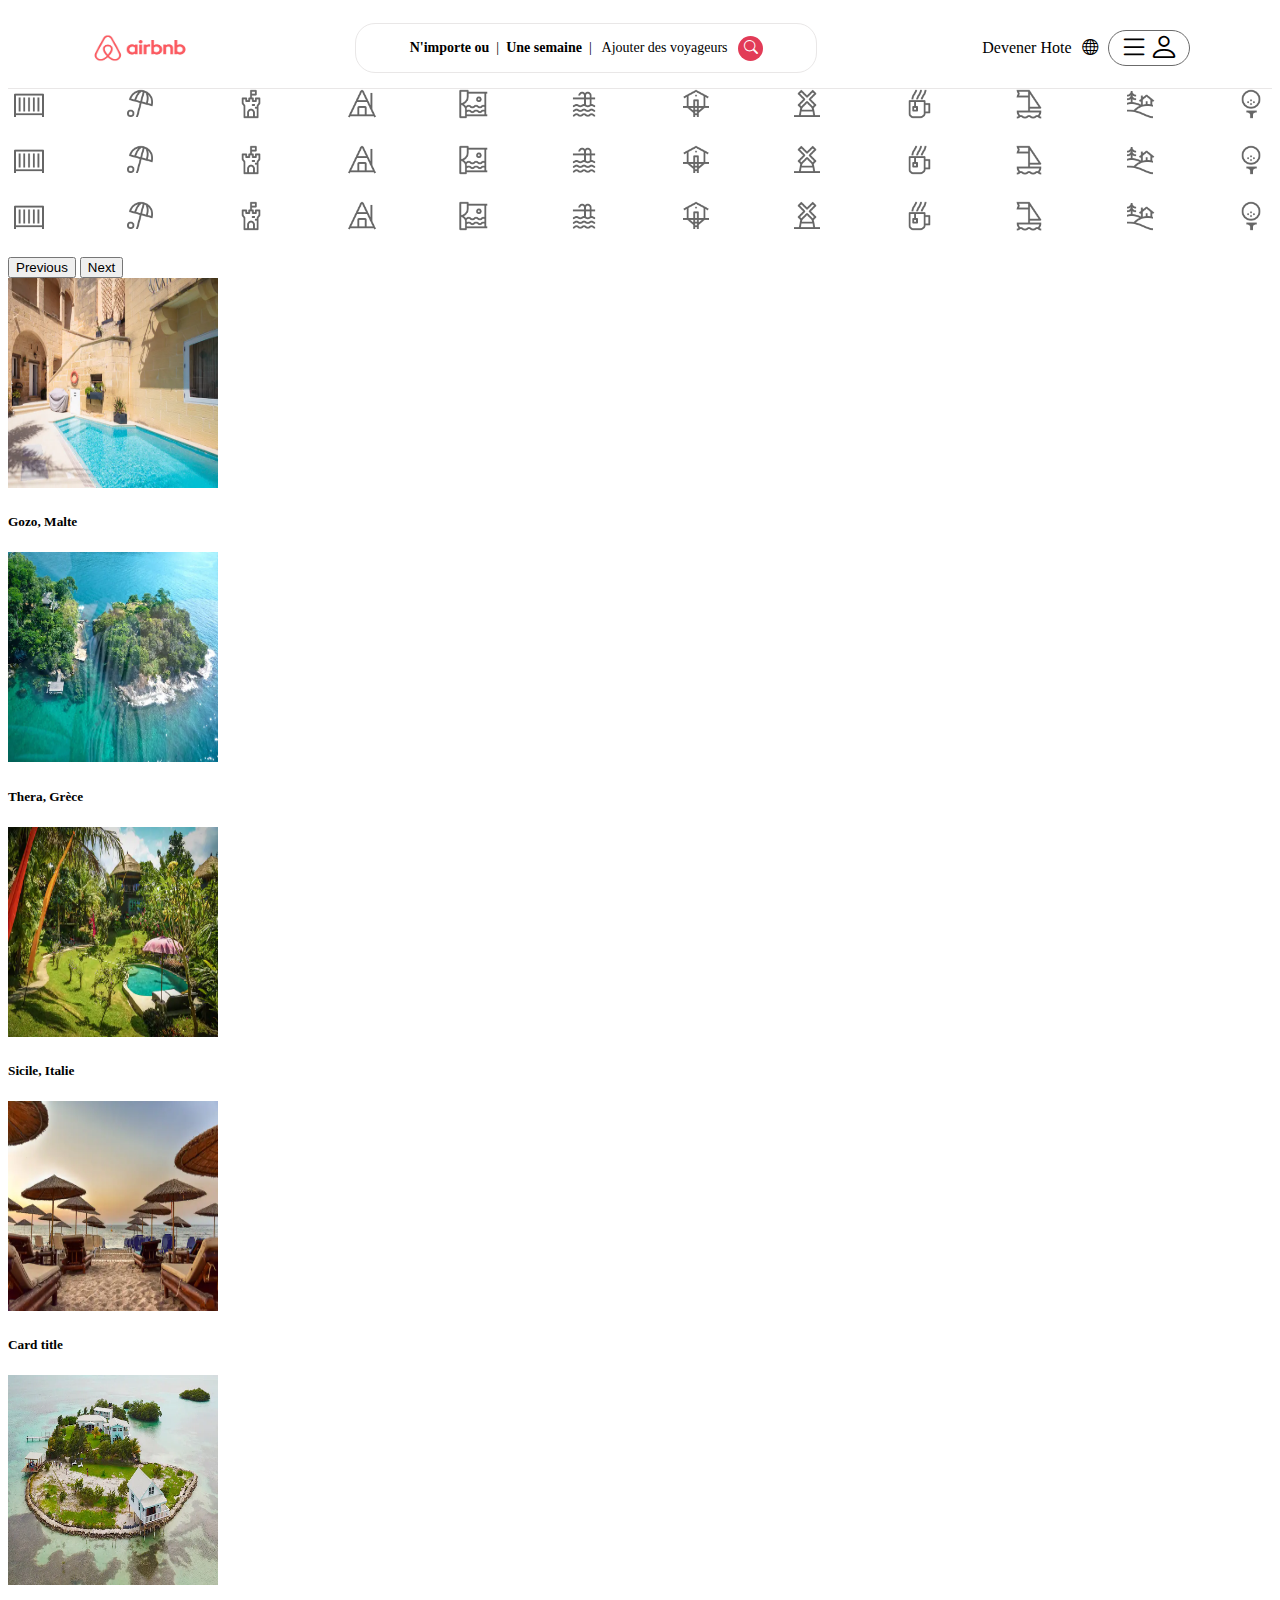
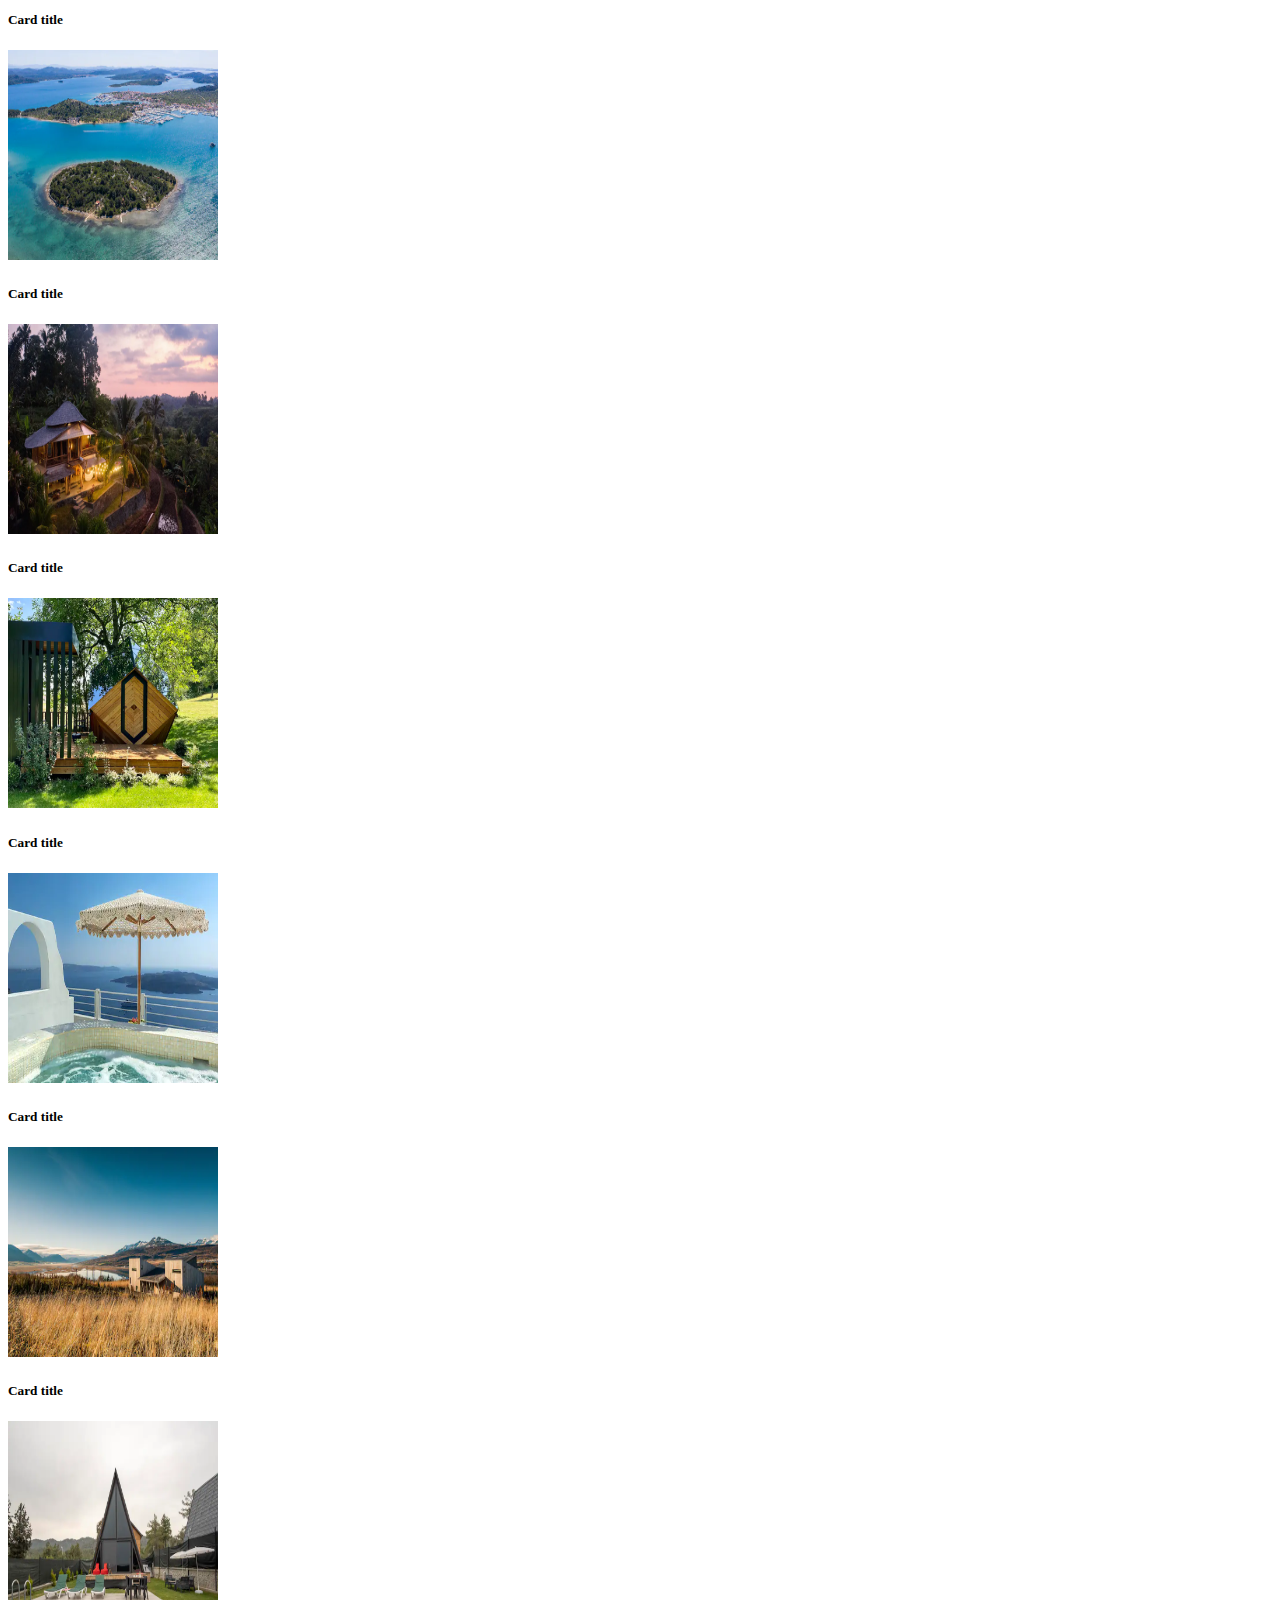
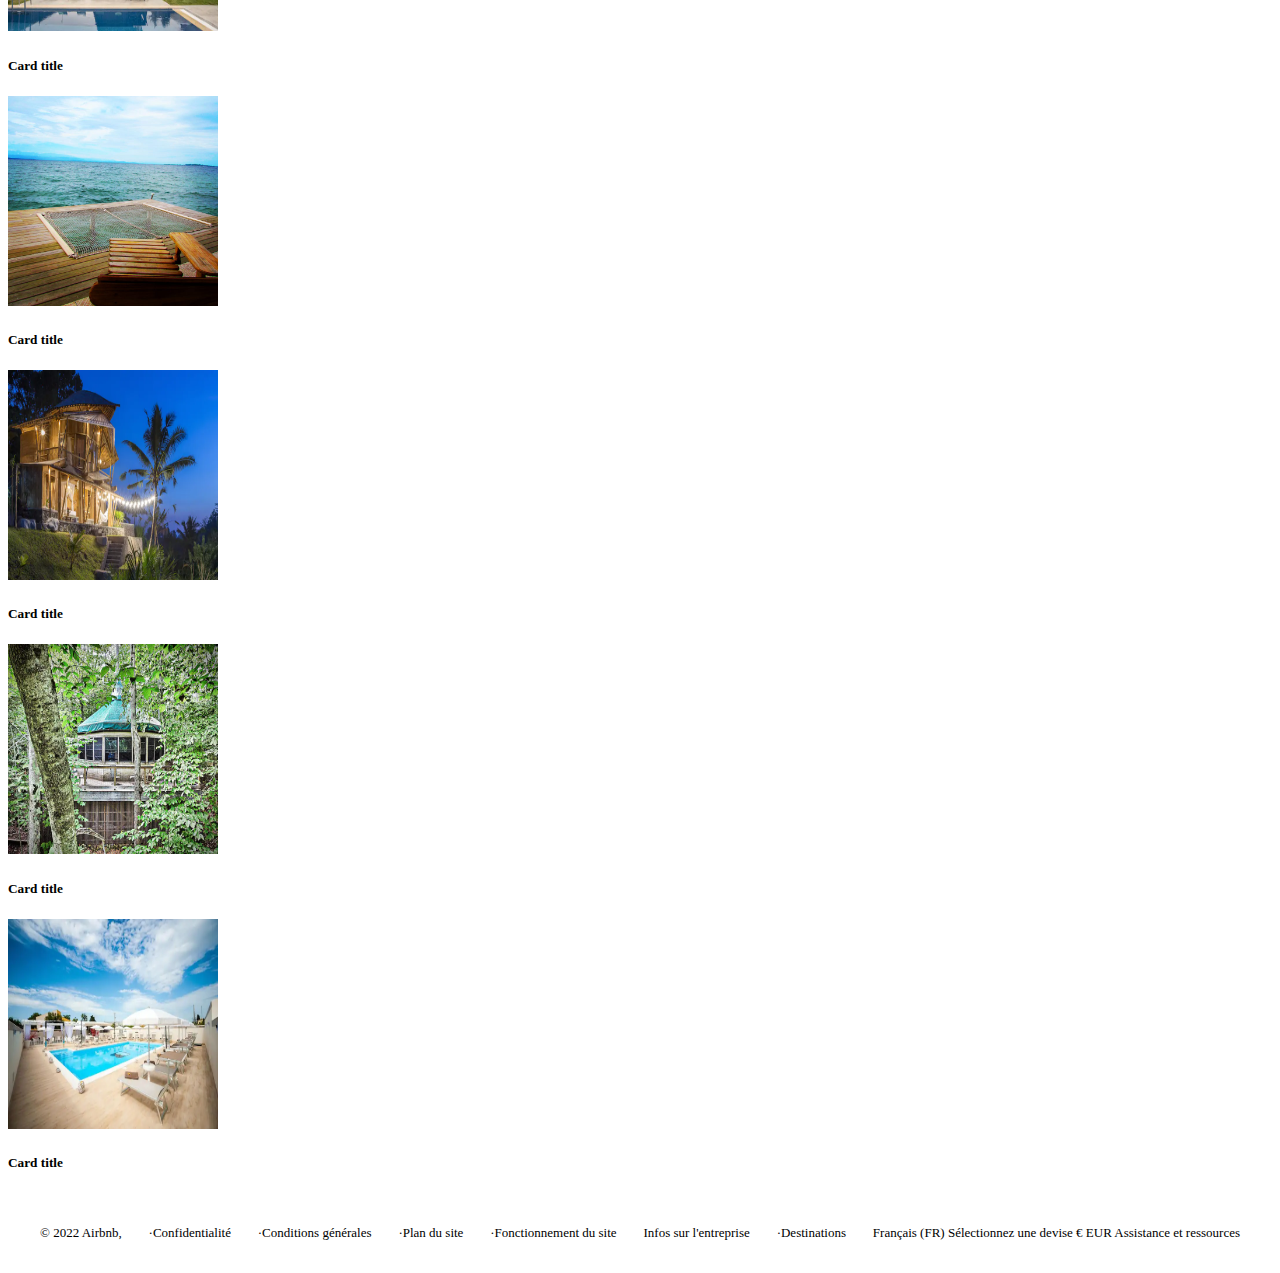
==== commit 1f6e606f: "2nd add" ====
--- a/Act-2.3.1/index.html
+++ b/Act-2.3.1/index.html
@@ -255,163 +255,161 @@
             <div class="container">
               <div class="row row-cols-2 row-cols-lg-5 g-2 g-lg-3">
                 <div class="col">
-                  <div class="p-3 border bg-light">
-                    <div class="colonne">
-                      <div class="card">
-                        <img class="card-image" src="./hosting/02e76230_original.jpg"  alt="...">
-                        <div class="card-body">
-                          <h5 class="card-title">Sicilia, Italie</h5>
-                          <p class="card-text">.</p>
-                        </div>
-                      </div>
-                     </div>
-
-
+            
+                    <div class="colonne">
+                      <div class="card">
+                       <a href="Exemple.html" ><img class="card-image" src="./hosting/02e76230_original.jpg"  alt="..."></a>
+                        <div class="card-body">
+                          <h5 class="card-title">Gozo, Malte</h5>
+                          <p class="card-text"></p>
+                        </div>
+                      </div>
+                     </div>
+
+
+
+                 
+                </div>
+                <div class="col">
+               
+                    <div class="colonne">
+                      <div class="card">
+                        <img class="card-image" src="./hosting/02ebace7_original.jpg"  alt="...">
+                        <div class="card-body">
+                          <h5 class="card-title">Thera, Grèce</h5>
+                          <p class="card-text"> </p>
+                        </div>
+                      </div>
+                     </div>
+
+
+            
+                </div>
+                <div class="col">
+               
+
+                    <div class="colonne">
+                      <div class="card">
+                        <img  class="card-image" src="./hosting/0b25f6b3-f215-4938-ac81-581eb3929047.jpg"  alt="...">
+                        <div class="card-body">
+                          <h5 class="card-title">Sicile, Italie</h5>
+                          <p class="card-text"> </p>
+                        </div>
+                      </div>
+                     </div>
+
+                </div>
+                <div class="col">
+             
+
+                    <div class="colonne">
+                      <div class="card">
+                        <img class="card-image" src="./hosting/14ccf158-d09c-43ae-90ba-56edeb73273c.jpeg"  alt="...">
+                        <div class="card-body">
+                          <h5 class="card-title">Card title</h5>
+                          <p class="card-text"> </p>
+                        </div>
+                      </div>
+                     </div>
+
+               
+                </div>
+                <div class="col">
+                 
+                    <div class="colonne">
+                      <div class="card">
+                        <img class="card-image" src="./hosting/1b71f1bc-c393-449f-949a-d6906fbc64a2.jpeg"  alt="...">
+                        <div class="card-body">
+                          <h5 class="card-title">Card title</h5>
+                          <p class="card-text"> </p>
+                        </div>
+                      </div>
+                     </div>
+
+
+                
+                </div>
+                <div class="col">
+               
+                    <div class="colonne">
+                      <div class="card">
+                        <img class="card-image" src="./hosting/1d798d07-2637-40a1-99ac-46a7ea056492.jpg"  alt="...">
+                        <div class="card-body">
+                          <h5 class="card-title">Card title</h5>
+                          <p class="card-text"></p>
+                        </div>
+                      </div>
+                     </div>
+
+                  
+                </div>
+                <div class="col">
+               
+
+
+                    <div class="colonne">
+                      <div class="card">
+                        <img class="card-image" src="./hosting/35bb93e0-662d-4240-9fc8-ab78e60a9027.jpeg"  alt="...">
+                        <div class="card-body">
+                          <h5 class="card-title">Card title</h5>
+                          <p class="card-text"></p>
+                        </div>
+                      </div>
+                     </div>
 
                   </div>
-                </div>
-                <div class="col">
-                  <div class="p-3 border bg-light">
-
-                    <div class="colonne">
-                      <div class="card">
-                        <img class="card-image" src="./hosting/02ebace7_original.jpg"  alt="...">
-                        <div class="card-body">
-                          <h5 class="card-title">Thera, Grèce</h5>
-                          <p class="card-text">This is a longer card with supporting text below as a natural lead-in to additional content. This content is a little bit longer.</p>
-                        </div>
-                      </div>
-                     </div>
-
+              
+                <div class="col">
+                
+
+
+                    <div class="colonne">
+                      <div class="card">
+                        <img class="card-image" src="./hosting/37d5f0ec-0ccc-4df3-846b-8d147c3960f4.jpeg"  alt="...">
+                        <div class="card-body">
+                          <h5 class="card-title">Card title</h5>
+                          <p class="card-text"></p>
+                        </div>
+                      </div>
+                     </div>
+                 
+                </div>
+                <div class="col">
+               
+
+                    <div class="colonne">
+                      <div class="card">
+                        <img class="card-image" src="./hosting/4ab988e5-15d7-4222-a90a-8929c413e6d5.jpeg"  alt="...">
+                        <div class="card-body">
+                          <h5 class="card-title">Card title</h5>
+                          <p class="card-text"></p>
+                        </div>
+                      </div>
+                     </div>
+
+               
+                </div>
+                <div class="col">
+             
+
+                    <div class="colonne">
+                      <div class="card">
+                        <img class="card-image" src="./hosting/6ef8e934_original.jpg"  alt="...">
+                        <div class="card-body">
+                          <h5 class="card-title">Card title</h5>
+                          <p class="card-text"></p>
+                        </div>
+                      </div>
+                     </div>
 
                   </div>
-                </div>
-                <div class="col">
-                  <div class="p-3 border bg-light">
-
-                    <div class="colonne">
-                      <div class="card">
-                        <img  class="card-image" src="./hosting/0b25f6b3-f215-4938-ac81-581eb3929047.jpg"  alt="...">
-                        <div class="card-body">
-                          <h5 class="card-title">Card title</h5>
-                          <p class="card-text">This is a longer card with supporting text below as a natural lead-in to additional content. This content is a little bit longer.</p>
-                        </div>
-                      </div>
-                     </div>
-
-                  </div>
-                </div>
-                <div class="col">
-                  <div class="p-3 border bg-light">
-
-                    <div class="colonne">
-                      <div class="card">
-                        <img class="card-image" src="./hosting/14ccf158-d09c-43ae-90ba-56edeb73273c.jpeg"  alt="...">
-                        <div class="card-body">
-                          <h5 class="card-title">Card title</h5>
-                          <p class="card-text">This is a longer card with supporting text below as a natural lead-in to additional content. This content is a little bit longer.</p>
-                        </div>
-                      </div>
-                     </div>
-
-                  </div>
-                </div>
-                <div class="col">
-                  <div class="p-3 border bg-light">
-                    <div class="colonne">
-                      <div class="card">
-                        <img class="card-image" src="./hosting/1b71f1bc-c393-449f-949a-d6906fbc64a2.jpeg"  alt="...">
-                        <div class="card-body">
-                          <h5 class="card-title">Card title</h5>
-                          <p class="card-text">This is a longer card with supporting text below as a natural lead-in to additional content. This content is a little bit longer.</p>
-                        </div>
-                      </div>
-                     </div>
-
-
-                  </div>
-                </div>
-                <div class="col">
-                  <div class="p-3 border bg-light">
-                    <div class="colonne">
-                      <div class="card">
-                        <img class="card-image" src="./hosting/1d798d07-2637-40a1-99ac-46a7ea056492.jpg"  alt="...">
-                        <div class="card-body">
-                          <h5 class="card-title">Card title</h5>
-                          <p class="card-text">This is a longer card with supporting text below as a natural lead-in to additional content. This content is a little bit longer.</p>
-                        </div>
-                      </div>
-                     </div>
-
-                  </div>
-                </div>
-                <div class="col">
-                  <div class="p-3 border bg-light">
-
-
-                    <div class="colonne">
-                      <div class="card">
-                        <img class="card-image" src="./hosting/35bb93e0-662d-4240-9fc8-ab78e60a9027.jpeg"  alt="...">
-                        <div class="card-body">
-                          <h5 class="card-title">Card title</h5>
-                          <p class="card-text">This is a longer card with supporting text below as a natural lead-in to additional content. This content is a little bit longer.</p>
-                        </div>
-                      </div>
-                     </div>
-
-                  </div>
-                </div>
-                <div class="col">
-                  <div class="p-3 border bg-light">
-
-
-                    <div class="colonne">
-                      <div class="card">
-                        <img class="card-image" src="./hosting/37d5f0ec-0ccc-4df3-846b-8d147c3960f4.jpeg"  alt="...">
-                        <div class="card-body">
-                          <h5 class="card-title">Card title</h5>
-                          <p class="card-text">This is a longer card with supporting text below as a natural lead-in to additional content. This content is a little bit longer.</p>
-                        </div>
-                      </div>
-                     </div>
-                  </div>
-                </div>
-                <div class="col">
-                  <div class="p-3 border bg-light">
-
-                    <div class="colonne">
-                      <div class="card">
-                        <img class="card-image" src="./hosting/4ab988e5-15d7-4222-a90a-8929c413e6d5.jpeg"  alt="...">
-                        <div class="card-body">
-                          <h5 class="card-title">Card title</h5>
-                          <p class="card-text">This is a longer card with supporting text below as a natural lead-in to additional content. This content is a little bit longer.</p>
-                        </div>
-                      </div>
-                     </div>
-
-                  </div>
-                </div>
-                <div class="col">
-                  <div class="p-3 border bg-light">
-
-                    <div class="colonne">
-                      <div class="card">
-                        <img class="card-image" src="./hosting/6ef8e934_original.jpg"  alt="...">
-                        <div class="card-body">
-                          <h5 class="card-title">Card title</h5>
-                          <p class="card-text">This is a longer card with supporting text below as a natural lead-in to additional content. This content is a little bit longer.</p>
-                        </div>
-                      </div>
-                     </div>
-
-                  </div>
-                </div>
+              
               </div>
             </div>
             <div class="container">
               <div class="row row-cols-2 row-cols-lg-5 g-2 g-lg-3">
                 <div class="col">
-                  <div class="p-3 border bg-light">
+             
 
 
                     <div class="colonne">
@@ -419,73 +417,71 @@
                         <img class="card-image" src="./hosting/7d85f4fd-0dce-49ec-a376-46d40ef3689d.jpeg"  alt="...">
                         <div class="card-body">
                           <h5 class="card-title">Card title</h5>
-                          <p class="card-text">This is a longer card with supporting text below as a natural lead-in to additional content. This content is a little bit longer.</p>
+                          <p class="card-text"></p>
+                        </div>
+                      </div>
+                     </div>
+
+                </div>
+                <div class="col">
+            
+
+                    <div class="colonne">
+                      <div class="card">
+                        <img class="card-image" src="./hosting/80a1e8cd_original.jpg"  alt="...">
+                        <div class="card-body">
+                          <h5 class="card-title">Card title</h5>
+                          <p class="card-text"></p>
+                        </div>
+                      </div>
+                     </div>
+
+
+                </div>
+                <div class="col">
+               
+                    <div class="colonne">
+                      <div class="card">
+                        <img class="card-image" src="./hosting/832cfc80-d0c7-4736-8e7c-30b0340f67fd.jpg"  alt="...">
+                        <div class="card-body">
+                          <h5 class="card-title">Card title</h5>
+                          <p class="card-text"></p>
+                        </div>
+                      </div>
+                     </div>
+
+
+                
+                </div>
+                <div class="col">
+            
+
+                    <div class="colonne">
+                      <div class="card">
+                        <img class="card-image" src="./hosting/c64d7348-90be-4c90-af9a-7d2794702e23.jpeg"  alt="...">
+                        <div class="card-body">
+                          <h5 class="card-title">Card title</h5>
+                          <p class="card-text"></p>
                         </div>
                       </div>
                      </div>
 
                   </div>
-                </div>
-                <div class="col">
-                  <div class="p-3 border bg-light">
-
-                    <div class="colonne">
-                      <div class="card">
-                        <img class="card-image" src="./hosting/80a1e8cd_original.jpg"  alt="...">
-                        <div class="card-body">
-                          <h5 class="card-title">Card title</h5>
-                          <p class="card-text">This is a longer card with supporting text below as a natural lead-in to additional content. This content is a little bit longer.</p>
-                        </div>
-                      </div>
-                     </div>
-
-
-                  </div>
-                </div>
-                <div class="col">
-                  <div class="p-3 border bg-light">
-                    <div class="colonne">
-                      <div class="card">
-                        <img class="card-image" src="./hosting/832cfc80-d0c7-4736-8e7c-30b0340f67fd.jpg"  alt="...">
-                        <div class="card-body">
-                          <h5 class="card-title">Card title</h5>
-                          <p class="card-text">This is a longer card with supporting text below as a natural lead-in to additional content. This content is a little bit longer.</p>
-                        </div>
-                      </div>
-                     </div>
-
-
-                  </div>
-                </div>
-                <div class="col">
-                  <div class="p-3 border bg-light">
-
-                    <div class="colonne">
-                      <div class="card">
-                        <img class="card-image" src="./hosting/c64d7348-90be-4c90-af9a-7d2794702e23.jpeg"  alt="...">
-                        <div class="card-body">
-                          <h5 class="card-title">Card title</h5>
-                          <p class="card-text">This is a longer card with supporting text below as a natural lead-in to additional content. This content is a little bit longer.</p>
-                        </div>
-                      </div>
-                     </div>
-
-                  </div>
-                </div>
-                <div class="col">
-                  <div class="p-3 border bg-light">
+              
+                <div class="col">
+              
                     <div class="colonne">
                       <div class="card">
                         <img class="card-image" src="./hosting/cdaef12c-db7a-437f-96a9-55c0d2f253b9.jpeg"  alt="...">
                         <div class="card-body">
                           <h5 class="card-title">Card title</h5>
-                          <p class="card-text">This is a longer card with supporting text below as a natural lead-in to additional content. This content is a little bit longer.</p>
-                        </div>
-                      </div>
-                     </div>
-
-
-                  </div>
+                          <p class="card-text"></p>
+                        </div>
+                      </div>
+                     </div>
+
+
+             
                 </div>
                
             </div>
